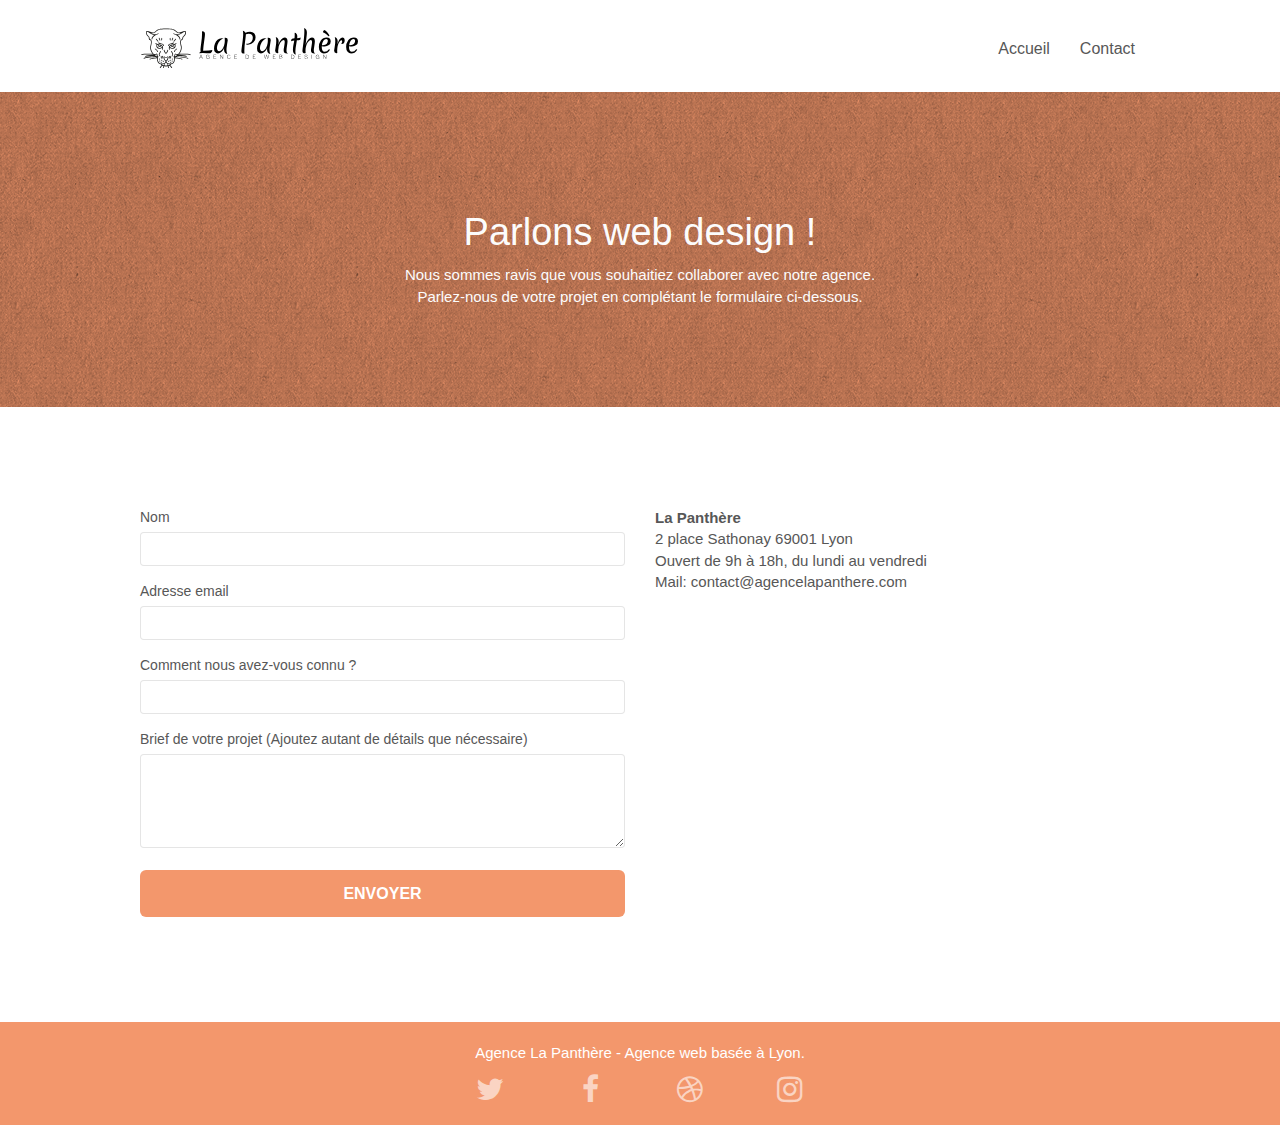
==== contact.html @ 036d7b58 "13/09/2022" ====
<!doctype html>
<html lang="fr">
	<head>
		<meta charset="utf-8">
		<meta name="keywords" content="seo, google, site web, site internet, agence design paris, agence design">
		<meta name="description" content="Bienvenue sur notre page de contact, vous avez acces a un contact rapide aisin qu'a nos differente façon de nous joindre ">
		<meta name="viewport" content="width=device-width, initial-scale=1.0, viewport-fit=cover">
		<link rel="shortcut icon" type="image/png" href="favicon.jpg">
		<link rel="stylesheet" type="text/css" href="./css/bootstrap.css">
		<link rel="stylesheet" type="text/css" href="style.css">
		<link rel="stylesheet" type="text/css" href="./css/font-awesome.css">
		<link rel="stylesheet" type="text/css" href="./css/et-line.css">
		<script src="./js/jquery-2.1.0.js"></script>
		<script src="./js/bootstrap.js"></script>
		<script src="./js/blocs.js"></script>
		<script src="./js/jqBootstrapValidation.js"></script>
		<script src="./js/formHandler.js"></script>
		<title>Contact</title>
	</head>
	<body>
		<div class="page-container">
			<section>
					<div class="bloc bgc-white l-bloc " id="bloc-0">
						<div class="container bloc-sm">
							<nav class="navbar row">
								<div class="navbar-header">
									<a class="navbar-brand" href="index.html"><img src="img/agence-la-panthere-monochrome.svg" alt="atlanta web design logo" height="40" /></a>
									<button id="nav-toggle" type="button" class="ui-navbar-toggle navbar-toggle" data-toggle="collapse" data-target=".navbar-1">
										<span class="sr-only">Toggle navigation</span><span class="icon-bar"></span><span class="icon-bar"></span><span class="icon-bar"></span>
									</button>
								</div>
								<div class="collapse navbar-collapse navbar-1 special-dropdown-nav">
									<ul class="site-navigation nav navbar-nav">
										<li><a href="index.html">Accueil</a></li>
										<li><a href="contact.html">Contact</a></li>
									</ul>
								</div>
							</nav>
						</div>
					</div>
					<div class="bloc bg-dots-bg bg-repeat bgc-atomic-tangerine d-bloc bloc-bg-texture texture-paper" id="bloc-6">
						<div class="container bloc-lg">
							<div class="row">
								<div class="col-sm-12">
									<h1 class="text-center hero-bloc-text tc-white">
										Parlons web design !
									</h1>
									<p class="text-center mg-lg tc-white tight-width-whitespace">
										Nous sommes ravis que vous souhaitiez collaborer avec notre agence.<br>
										Parlez-nous de votre projet en complétant le formulaire ci-dessous.
									</p>
								</div>
							</div>
						</div>
					</div>
					<div class="bloc bgc-white l-bloc" id="bloc-7">
						<div class="container bloc-lg">
							<div class="row">
								<div class="col-sm-6">
									<form id="form_1" novalidate success-msg="Your message has been sent." fail-msg="Sorry it seems that our mail server is not responding, Sorry for the inconvenience!">
										<div class="form-group">
											<label>
												Nom
											</label>
											<input id="name" class="form-control" required />
										</div>
										<div class="form-group">
											<label>
												Adresse email
											</label>
											<input id="email" class="form-control" type="email" required />
										</div>
										<div class="form-group">
											<label>
												Comment nous avez-vous connu ?
											</label>
											<input class="form-control" type="email" required id="input_504" />
										</div>
										<div class="form-group">
											<label>
												Brief de votre projet (Ajoutez autant de détails que nécessaire)<br>
											</label><textarea id="message" class="form-control" rows="4" cols="50" required></textarea>
										</div> 
										<button class="bloc-button btn btn-lg btn-block cta-hero btn-atomic-tangerine" type="submit">
											Envoyer
										</button>
									</form>
								</div>
								<div class="col-sm-6">
									<p>
										<strong>La Panthère</strong><br>2 place Sathonay 69001 Lyon<br>Ouvert de 9h à 18h, du lundi au vendredi<br>Mail: contact@agencelapanthere.com<br>
									</p>
								</div>
							</div>
						</div>
					</div>
					<a class="bloc-button btn btn-d scrollToTop" onclick="scrollToTarget('1')"><span class="fa fa-chevron-up"></span></a>
			</section>
			<footer>
				<div class="bloc bgc-atomic-tangerine d-bloc" id="bloc-8">
					<div class="container bloc-sm">
						<div class="row">
							<div class="col-sm-12">
								<p class="text-center white">
									Agence La Panthère - Agence web basée à Lyon.<br>
								</p>
								<div class="row row-no-gutters social">
									<div class="col-sm-3">
										<div class="text-center">
											<a class="social" href="index.html"><span class="fa fa-twitter icon-md"></span></a>
										</div>
									</div>
									<div class="col-sm-3">
										<div class="text-center">
											<a class="social" href="index.html"><span class="fa fa-facebook icon-md"></span></a>
										</div>
									</div>
									<div class="col-sm-3">
										<div class="text-center">
											<a class="social" href="index.html"><span class="fa fa-dribbble icon-md"></span></a>
										</div>
									</div>
									<div class="col-sm-3">
										<div class="text-center">
											<a class="social" href="index.html"><span class="fa fa-instagram icon-md"></span></a>
										</div>
									</div>
								</div>
							</div>
						</div>
					</div>
				</div>
			</footer>
		</div>
	</body>
</html>
---- style.css ----
body {
    margin: 0;
    padding: 0;
    background: #FFF;
    overflow-x: hidden;
    -webkit-font-smoothing: antialiased;
    -moz-osx-font-smoothing: grayscale;
}

a,
button {
    transition: all .3s ease-in-out;
    outline: none!important;
}

a:hover {
    text-decoration: none;
    cursor: pointer;
}

#page-loading-blocs-notifaction {
    position: fixed;
    top: 0;
    bottom: 0;
    width: 100%;
    z-index: 100000;
    background: #FFFFFF url("img/pageload-spinner.gif") no-repeat center center;
}

.bloc {
    width: 100%;
    clear: both;
    background: 50% 50% no-repeat;
    padding: 0 50px;
    -webkit-background-size: cover;
    -moz-background-size: cover;
    -o-background-size: cover;
    background-size: cover;
    position: relative;
}

.bloc .container {
    padding-left: 0;
    padding-right: 0;
}

.bloc-lg {
    padding: 100px 50px;
}

.bloc-md {
    padding: 50px;
}

.bloc-sm {
    padding: 20px 50px;
}

.bg-center,
.bg-l-edge,
.bg-r-edge,
.bg-t-edge,
.bg-b-edge,
.bg-tl-edge,
.bg-bl-edge,
.bg-tr-edge,
.bg-br-edge,
.bg-repeat {
    -webkit-background-size: auto!important;
    -moz-background-size: auto!important;
    -o-background-size: auto!important;
    background-size: auto!important;
}

.bg-repeat {
    background: repeat;
}

.bg-t-edge {
    background: top no-repeat;
}

.bloc-bg-texture::before {
    content: "";
    background-size: 2px 2px;
    position: absolute;
    top: 0;
    bottom: 0;
    left: 0;
    right: 0;
}

.texture-paper::before {
    background: url("img/texture-paper.png");
    background-size: 280px 280px;
}

.b-parallax {
    background-attachment: fixed;
}

.d-bloc {
    color: rgba(255, 255, 255, .7);
}

.d-bloc button:hover {
    color: rgba(255, 255, 255, .9);
}

.d-bloc .icon-round,
.d-bloc .icon-square,
.d-bloc .icon-rounded,
.d-bloc .icon-semi-rounded-a,
.d-bloc .icon-semi-rounded-b {
    border-color: rgba(255, 255, 255, .9);
}

.d-bloc .divider-h span {
    border-color: rgba(255, 255, 255, .2);
}

.d-bloc .a-btn,
.d-bloc .navbar a,
.d-bloc .navbar-brand,
.d-bloc a .icon-sm,
.d-bloc a .icon-md,
.d-bloc a .icon-lg,
.d-bloc a .icon-xl,
.d-bloc h1 a,
.d-bloc h2 a,
.d-bloc h3 a,
.d-bloc h4 a,
.d-bloc h5 a,
.d-bloc h6 a,
.d-bloc p a {
    color: rgba(255, 255, 255, .6);
}

.d-bloc .a-btn:hover,
.d-bloc .navbar a:hover,
.d-bloc .navbar-brand:hover,
.d-bloc a:hover .icon-sm,
.d-bloc a:hover .icon-md,
.d-bloc a:hover .icon-lg,
.d-bloc a:hover .icon-xl,
.d-bloc h1 a:hover,
.d-bloc h2 a:hover,
.d-bloc h3 a:hover,
.d-bloc h4 a:hover,
.d-bloc h5 a:hover,
.d-bloc h6 a:hover,
.d-bloc p a:hover {
    color: rgba(255, 255, 255, 1);
}

.d-bloc .navbar-toggle .icon-bar {
    background: rgba(255, 255, 255, 1);
}

.d-bloc .btn-wire,
.d-bloc .btn-wire:hover {
    color: rgba(255, 255, 255, 1);
    border-color: rgba(255, 255, 255, 1);
}

.d-bloc .panel {
    color: rgba(0, 0, 0, .5);
}

.d-bloc .panel button:hover {
    color: rgba(0, 0, 0, .7);
}

.d-bloc .panel icon {
    border-color: rgba(0, 0, 0, .7);
}

.d-bloc .panel .divider-h span {
    border-color: rgba(0, 0, 0, .1);
}

.d-bloc .panel .a-btn {
    color: rgba(0, 0, 0, .6);
}

.d-bloc .panel .a-btn:hover {
    color: rgba(0, 0, 0, 1);
}

.d-bloc .panel .btn-wire,
.d-bloc .panel .btn-wire:hover {
    color: rgba(0, 0, 0, .7);
    border-color: rgba(0, 0, 0, .3);
}

.d-bloc .panel,
.l-bloc {
    color: rgba(0, 0, 0, .5);
}
.text_p{
    text-align: center;
    font-size: 20px;
}
.auteur{
    text-align: center;
}

.d-bloc .panel button:hover,
.l-bloc button:hover {
    color: rgba(0, 0, 0, .7);
}

.l-bloc .icon-round,
.l-bloc .icon-square,
.l-bloc .icon-rounded,
.l-bloc .icon-semi-rounded-a,
.l-bloc .icon-semi-rounded-b {
    border-color: rgba(0, 0, 0, .7);
}

.d-bloc .panel .divider-h span,
.l-bloc .divider-h span {
    border-color: rgba(0, 0, 0, .1);
}

.d-bloc .panel .a-btn,
.l-bloc .a-btn,
.l-bloc .navbar a,
.l-bloc .navbar-brand,
.l-bloc a .icon-sm,
.l-bloc a .icon-md,
.l-bloc a .icon-lg,
.l-bloc a .icon-xl,
.l-bloc h1 a,
.l-bloc h2 a,
.l-bloc h3 a,
.l-bloc h4 a,
.l-bloc h5 a,
.l-bloc h6 a,
.l-bloc p a {
    color: rgba(0, 0, 0, .6);
}

.d-bloc .panel .a-btn:hover,
.l-bloc .a-btn:hover,
.l-bloc .navbar a:hover,
.l-bloc .navbar-brand:hover,
.l-bloc a:hover .icon-sm,
.l-bloc a:hover .icon-md,
.l-bloc a:hover .icon-lg,
.l-bloc a:hover .icon-xl,
.l-bloc h1 a:hover,
.l-bloc h2 a:hover,
.l-bloc h3 a:hover,
.l-bloc h4 a:hover,
.l-bloc h5 a:hover,
.l-bloc h6 a:hover,
.l-bloc p a:hover {
    color: rgba(0, 0, 0, 1);
}

.l-bloc .navbar-toggle .icon-bar {
    color: rgba(0, 0, 0, .6);
}

.d-bloc .panel .btn-wire,
.d-bloc .panel .btn-wire:hover,
.l-bloc .btn-wire,
.l-bloc .btn-wire:hover {
    color: rgba(0, 0, 0, .7);
    border-color: rgba(0, 0, 0, .3);
}

.voffset {
    margin-top: 30px;
}

.voffset-lg {
    margin-top: 80px;
}

.row-no-gutters {
    margin-right: 0;
    margin-left: 0;
}

.row.row-no-gutters > [class^="col-"],
.row.row-no-gutters > [class*=" col-"] {
    padding-right: 0;
    padding-left: 0;
}

#bloc-1-hero h1 {
    font-size: 32px;
}

.navbar {
    margin-bottom: 0;
    z-index: 1;
}

.navbar-brand {
    height: auto;
    padding: 3px 15px;
    font-size: 25px;
    font-weight: normal;
    font-weight: 600;
    line-height: 44px;
}

.navbar-brand img {
    max-height: 200px;
    margin: 0 5px 0 0;
    display: inline;
}

.navbar-brand img[src$=svg] {
    min-width: 100px;
}

.nav-center .navbar-brand img {
    margin: 0;
}

.navbar .nav {
    padding-top: 2px;
    margin-right: -16px;
    float: right;
    z-index: 1;
}

.nav > li {
    float: left;
    margin-top: 4px;
    font-size: 16px;
}

.navbar-nav .open .dropdown-menu > li > a {
    text-align: inherit;
}

.nav > li a:hover,
.nav > li a:focus {
    background: transparent;
}

.navbar-toggle {
    margin: 10px 10px 0 0;
    border: 0px;
}

.navbar-toggle:hover {
    background: transparent!important;
}

.navbar-toggle .icon-bar {
    background-color: rgba(0, 0, 0, .5);
    width: 26px;
}

.nav-invert .navbar .nav {
    float: left;
}

.nav-invert .navbar-header,
.nav-invert .navbar-brand {
    float: right;
    position: relative;
    z-index: 2;
}

@media (min-width: 768px) {
    .site-navigation {
        position: absolute;
        top: 50%;
        right: 20px;
        transform: translate(0, -50%);
        -webkit-transform: translateY(-50%);
    }
    .nav > li .dropdown-menu a,
    .nav > li .dropdown-menu a:hover {
        color: #484848;
    }
    .nav-invert .site-navigation {
        left: 0;
        right: 0;
    }
    .nav-center {
        text-align: center;
    }
    .nav-center .navbar-header {
        width: 100%;
    }
    .nav-center .navbar-header,
    .nav-center .navbar-brand,
    .nav-center .nav > li {
        float: none;
        display: inline-block;
    }
    .nav-center .site-navigation {
        position: relative;
        width: 100%;
        right: 0;
        margin-right: 0px;
        margin-top: 20px;
    }
    .nav-center.mini-nav .navbar-toggle {
        float: none;
        margin: 10px auto 0;
    }
}

.nav > li > .dropdown a {
    background: none!important;
    display: block;
    padding: 14px 15px;
}

nav .caret {
    margin: 0 5px;
}

.dropdown-menu .dropdown-menu {
    top: -8px;
    left: 100%;
}

.dropdown-menu .dropmenu-flow-right {
    top: 100%;
    left: 0;
    margin-left: -1px;
    border-top-left-radius: 0;
    border-top-right-radius: 0;
}

.dropdown-menu .dropdown span {
    border: 4px solid black;
    border-top-color: transparent;
    border-right-color: transparent;
    border-bottom-color: transparent;
    margin: 6px -5px 0 0!important;
    float: right;
}

.mg-md {
    margin-top: 10px;
    margin-bottom: 20px;
}

.mg-lg {
    margin-top: 10px;
    margin-bottom: 40px;
}

.btn {
    margin: 0 5px 5px 0;
}

.btn.pull-right {
    margin: 0 0 5px 5px;
}

.btn-d,
.btn-d:hover,
.btn-d:focus {
    color: #FFF;
    background: rgba(0, 0, 0, .3);
}

button {
    outline: none!important;
}

.btn-rd {
    border-radius: 40px;
}

.btn-clean {
    border: 1px solid rgba(0, 0, 0, .08);
    border-bottom-color: rgba(0, 0, 0, .1);
    text-shadow: 0 1px 0 rgba(0, 0, 1, .1);
    box-shadow: 0 1px 3px rgba(0, 0, 1, .25), inset 0 1px 0 0 rgba(255, 255, 255, .15);
}

.icon-md {
    font-size: 30px!important;
}

.icon-lg {
    font-size: 60px!important;
}

.sm-shadow {
    text-shadow: 0 1px 2px rgba(0, 0, 0, .3);
}

.panel-sq,
.panel-sq .panel-heading,
.panel-sq .panel-footer {
    border-radius: 0;
}

.panel-rd {
    border-radius: 30px;
}

.panel-rd .panel-heading {
    border-radius: 29px 29px 0 0;
}

.panel-rd .panel-footer {
    border-radius: 0 0 29px 29px;
}

.form-control {
    border-color: rgba(0, 0, 0, .1);
    box-shadow: none;
}

.scrollToTop {
    width: 40px;
    height: 40px;
    position: fixed;
    bottom: 20px;
    right: 20px;
    opacity: 0;
    z-index: 500;
    transition: all .3s ease-in-out;
}

.scrollToTop span {
    margin-top: 6px;
}

.showScrollTop {
    font-size: 14px;
    opacity: 1;
}

a[data-lightbox] {
    position: relative;
    display: block;
    text-align: center;
}

a[data-lightbox]:hover::before {
    content: "+";
    font-family: "HelveticaNeue-Light", "Helvetica Neue Light", "Helvetica Neue", Helvetica, Arial;
    font-size: 32px;
    width: 50px;
    height: 50px;
    margin-left: -25px;
    border-radius: 50%;
    background: rgba(0, 0, 0, .6);
    color: #FFF;
    font-weight: 100;
    z-index: 1;
    position: absolute;
    top: 50%;
    transform: translateY(-50%);
    -webkit-transform: translateY(-50%);
}

a[data-lightbox]:hover img {
    opacity: 0.6;
    -webkit-animation-fill-mode: none;
    animation-fill-mode: none;
}

#lightbox-modal {
    display: flex;
    align-items: center;
}

#lightbox-modal .modal-dialog {
    width: 90%;
    max-width: 900px;
    margin: 0 auto 0;
}

#lightbox-modal .modal-dialog img {
    max-height: 90vh;
    margin: 0 auto;
}

.lightbox-caption {
    padding: 20px;
    color: #FFF;
    background: rgba(0, 0, 0, .5);
    position: absolute;
    left: 15px;
    right: 15px;
    bottom: 5px;
}

.close-lightbox {
    color: #FFF;
    font-size: 30px;
    position: absolute;
    top: 20px;
    right: 20px;
    z-index: 20;
    background: rgba(0, 0, 0, .5);
    border: none;
    line-height: 30px;
    padding: 0 9px 5px;
    opacity: 0.3;
}

.close-lightbox:hover,
.next-lightbox:hover,
.prev-lightbox:hover {
    opacity: 1.0;
    color: #FFF;
}

.next-lightbox,
.prev-lightbox {
    font-size: 20px;
    color: rgba(255, 255, 255, .9);
    background: rgba(0, 0, 0, .5);
    transition: all .2s ease-in-out;
    position: absolute;
    top: 45%;
    z-index: 1;
    opacity: 0.4;
}

.next-lightbox {
    padding: 6px 8px 1px 13px;
    right: 25px;
}

.prev-lightbox {
    padding: 6px 13px 1px 10px;
    left: 25px;
}

.snapshot-lb .modal-body {
    padding-bottom: 45px;
}

.snapshot-lb .lightbox-caption {
    padding: 0;
    color: rgba(0, 0, 0, .5);
    background: none;
}

h1,
h2,
h3,
h4,
h5,
h6,
p,
label,
.btn,
a {
    font-family: "helvetica";
    font-weight: 400;
    color: #575757!important;
}

.container {
    max-width: 1000px;
}

.hero-bloc-text {
    font-size: 38px;
}

.hero-bloc-text-sub {
    font-size: 36px;
}

.statement-bloc-text {
    line-height: 26px;
    font-style: italic;
    font-size: 20px;
    text-align: center;
    font-weight: lighter;
    max-width: 520px;
    margin: auto auto auto auto;
}

p {
    font-size: 15px;
}

.tight-width-whitespace {
    max-width: 600px;
    margin: auto auto auto auto;
}

.h1 {
    font-size: 20px;
    font-family: "Open Sans";
}

.cta-hero {
    margin-top: 22px;
    color: #FFFFFF!important;
    text-transform: uppercase;
    padding: 12px 28px 12px 28px;
    font-size: 16px;
    font-weight: 700;
}

.social {
    max-width: 400px;
    margin: auto auto auto auto;
}

h2 {
    font-size: 22px;
    line-height: 1.4em;
}

h3 {
    font-size: 15px;
    text-transform: uppercase;
    font-weight: 700;
    color: #333333!important;
}

.med-width-whitespace {
    max-width: 800px;
    margin: auto auto auto auto;
    box-shadow: 0px 0px 0px #000000;
}

h1 {
    color: #333333!important;
}

h4 {
    color: #333333!important;
}

.icons {
    margin-bottom: 14px;
    margin-top: 24px;
}

.white {
    color: #FFFFFF!important;
}

.portfolio-thumb {
    margin-bottom: 24px;
}

.portfolio-row {
    margin-bottom: 44px;
    margin-top: 50px;
}

.avatar {
    box-shadow: 0px 4px 9px rgba(0, 0, 0, 0.3);
}

.black-background {
    background-color: rgba(165, 147, 99, 0.7);
    padding: 40px 40px 40px 40px;
}

.bold-link {
    font-weight: 900;
    text-decoration: underline!important;
}

.bgc-white {
    background-color: #FFFFFF;
}

.bgc-dark-slate-blue {
    background-color: #364577;
}

.bgc-atomic-tangerine {
    background-color: #F3976C;
}

.tc-white {
    color: #fcfcfc!important;
}

.btn-atomic-tangerine {
    background: #F3976C;
    color: #FFFFFF!important;
}

.btn-atomic-tangerine:hover {
    background: #c27956!important;
    color: #FFFFFF!important;
}

.ltc-white {
    color: #FFFFFF!important;
}

.ltc-white:hover {
    color: #cccccc!important;
}

.ltc-atomic-tangerine {
    color: #F3976C!important;
}

.ltc-atomic-tangerine:hover {
    color: #c27956!important;
}

.icon-dark-slate-blue {
    color: #364577!important;
    border-color: #364577!important;
}

.bg-dots-bg {
    background-image: url("img/dots-bg.png");
}

.bg-lines-h2-bg {
    background-image: url("img/lines-h2-bg.png");
}

.bg-banniere {
    background-image: url("img/agence-la-panthere.jpg");
}

.bg-presentation {
    background-image: url("img/image-de-presentation.bmp");
}

@media (max-width: 1024px) {
    .bloc {
        padding-left: 20px;
        padding-right: 20px;
    }
    .bloc.full-width-bloc,
    .bloc-tile-2.full-width-bloc .container,
    .bloc-tile-3.full-width-bloc .container,
    .bloc-tile-4.full-width-bloc .container {
        padding-left: 0;
        padding-right: 0;
    }
}

@media (max-width: 992px) and (min-width: 768px) {
    .navbar .nav {
        max-width: 80%
    }
    .nav-center.navbar .nav {
        max-width: 100%
    }
}

@media only screen and (min-width: 768px) and (max-width: 1024px) and (orientation: landscape) {
    .b-parallax {
        background-attachment: scroll;
    }
}

@media only screen and (min-width: 1024px) and (max-width: 1366px) and (-webkit-min-device-pixel-ratio: 1.5) {
    .b-parallax {
        background-attachment: scroll;
    }
}

@media (max-width: 991px) {
    .container {
        width: 100%;
    }
    .b-parallax {
        background-attachment: scroll;
    }
    .page-container,
    #hero-bloc {
        overflow-x: hidden;
        position: relative;
    }
    .bloc {
    }
    .bloc-group,
    .bloc-group .bloc {
        display: block;
        width: 100%;
    }
    .bloc-fill-screen .fill-bloc-top-edge,
    .bloc-fill-screen .fill-bloc-bottom-edge {
        padding: 0 20px;

    }
}

@media (max-width: 767px) {
    .page-container {
        overflow-x: hidden;
        position: relative;
    }
    h1,
    h2,
    h3,
    h4,
    h5,
    h6,
    p,
    #disqus_thread {
        padding-left: 10px!important;
        padding-right: 10px!important;
    }
    .b-parallax {
        background-attachment: scroll;
    }
    .navbar .nav {
        padding-top: 0;
        border-top: 1px solid rgba(0, 0, 0, .2);
        float: none!important;
    }
    .navbar.row {
        margin-left: 0;
        margin-right: 0;
    }
    .site-navigation {
        position: inherit;
        transform: none;
        -webkit-transform: none;
        -ms-transform: none;
    }
    .nav > li {
        margin-top: 0;
        border-bottom: 1px solid rgba(0, 0, 0, .1);
        background: rgba(0, 0, 0, .05);
        text-align: left;
        padding-left: 15px;
        width: 100%;
    }
    .nav > li:hover {
        background: rgba(0, 0, 0, .08);
    }
    .dropdown .dropdown a .caret {
        float: none;
        margin: 5px 0 0 10px!important;
        border: 4px solid black;
        border-bottom-color: transparent;
        border-right-color: transparent;
        border-left-color: transparent;
    }
    #hero-bloc .navbar .nav {
        background: rgba(0, 0, 0, .8);
    }
    #hero-bloc .navbar .nav a {
        color: rgba(255, 255, 255, .6);
    }
    .hero {
        padding: 50px 0;
    }
    .hero-nav {
        left: -1px;
        right: -1px;
    }
    .navbar-collapse {
        padding: 0;
        overflow-x: hidden;
        -webkit-box-shadow: none;
        box-shadow: none;
    }
    .navbar-brand img {
        max-height: 40px;
        width: auto;
    }
    .nav-invert .navbar-header {
        float: none;
        width: 100%;
    }
    .nav-invert .navbar-toggle {
        float: left;
        margin-left: 10px;
    }
    .bloc {
        padding-left: 0;
        padding-right: 0;
    }
    .bloc-xxl,
    .bloc-xl,
    .bloc-lg {
        padding: 40px 0;
    }
    .bloc-sm,
    .bloc-md {
        padding-left: 0;
        padding-right: 0;
    }
    .bloc-tile-2 .container,
    .bloc-tile-3 .container,
    .bloc-tile-4 .container,
    .bloc-fill-screen .fill-bloc-top-edge,
    .bloc-fill-screen .fill-bloc-bottom-edge {
        padding-left: 0;
        padding-right: 0;
    }
    .a-block {
        padding: 0 10px;
    }
    .btn-dwn {
        display: none;
    }
    .voffset {
        margin-top: 5px;
    }
    .voffset-md {
        margin-top: 20px;
    }
    .voffset-lg {
        margin-top: 30px;
    }
    form {
        padding: 5px;
    }
    .close-lightbox {
        display: inline-block;
    }
    .blocsapp-device-iphone5 {
        background-size: 216px 425px;
        padding-top: 60px;
        width: 216px;
        height: 425px;
    }
    .blocsapp-device-iphone5 img {
        width: 180px;
        height: 320px;
    }
}

@media (max-width: 400px) {
    .bloc {
        padding-left: 0;
        padding-right: 0;
    }
}

@media (max-width: 767px) {
    .bloc-mob-center-text {
        text-align: center;
    }
}
---- css/et-line.css ----
@font-face {
    font-family: et-line;
    src: url(../fonts/et-line.eot);
    src: url(../fonts/et-line.eot?#iefix) format('embedded-opentype'), url(../fonts/et-line.woff) format('woff'), url(../fonts/et-line.ttf) format('truetype'), url(../fonts/et-line.svg#et-line) format('svg');
    font-weight: 400;
    font-style: normal
}

.et-icon-adjustments,
.et-icon-alarmclock,
.et-icon-anchor,
.et-icon-aperture,
.et-icon-attachment,
.et-icon-bargraph,
.et-icon-basket,
.et-icon-beaker,
.et-icon-bike,
.et-icon-book-open,
.et-icon-briefcase,
.et-icon-browser,
.et-icon-calendar,
.et-icon-camera,
.et-icon-caution,
.et-icon-chat,
.et-icon-circle-compass,
.et-icon-clipboard,
.et-icon-clock,
.et-icon-cloud,
.et-icon-compass,
.et-icon-desktop,
.et-icon-dial,
.et-icon-document,
.et-icon-documents,
.et-icon-download,
.et-icon-dribbble,
.et-icon-edit,
.et-icon-envelope,
.et-icon-expand,
.et-icon-facebook,
.et-icon-flag,
.et-icon-focus,
.et-icon-gears,
.et-icon-genius,
.et-icon-gift,
.et-icon-global,
.et-icon-globe,
.et-icon-googleplus,
.et-icon-grid,
.et-icon-happy,
.et-icon-hazardous,
.et-icon-heart,
.et-icon-hotairballoon,
.et-icon-hourglass,
.et-icon-key,
.et-icon-laptop,
.et-icon-layers,
.et-icon-lifesaver,
.et-icon-lightbulb,
.et-icon-linegraph,
.et-icon-linkedin,
.et-icon-lock,
.et-icon-magnifying-glass,
.et-icon-map,
.et-icon-map-pin,
.et-icon-megaphone,
.et-icon-mic,
.et-icon-mobile,
.et-icon-newspaper,
.et-icon-notebook,
.et-icon-paintbrush,
.et-icon-paperclip,
.et-icon-pencil,
.et-icon-phone,
.et-icon-picture,
.et-icon-pictures,
.et-icon-piechart,
.et-icon-presentation,
.et-icon-pricetags,
.et-icon-printer,
.et-icon-profile-female,
.et-icon-profile-male,
.et-icon-puzzle,
.et-icon-quote,
.et-icon-recycle,
.et-icon-refresh,
.et-icon-ribbon,
.et-icon-rss,
.et-icon-sad,
.et-icon-scissors,
.et-icon-scope,
.et-icon-search,
.et-icon-shield,
.et-icon-speedometer,
.et-icon-strategy,
.et-icon-streetsign,
.et-icon-tablet,
.et-icon-target,
.et-icon-telescope,
.et-icon-toolbox,
.et-icon-tools,
.et-icon-tools-2,
.et-icon-trophy,
.et-icon-tumblr,
.et-icon-twitter,
.et-icon-upload,
.et-icon-video,
.et-icon-wallet,
.et-icon-wine {
    font-family: et-line;
    speak: none;
    font-style: normal;
    font-weight: 400;
    font-variant: normal;
    text-transform: none;
    line-height: 1;
    -webkit-font-smoothing: antialiased;
    -moz-osx-font-smoothing: grayscale;
    display: inline-block
}

.et-icon-mobile:before {
    content: "\e000"
}

.et-icon-laptop:before {
    content: "\e001"
}

.et-icon-desktop:before {
    content: "\e002"
}

.et-icon-tablet:before {
    content: "\e003"
}

.et-icon-phone:before {
    content: "\e004"
}

.et-icon-document:before {
    content: "\e005"
}

.et-icon-documents:before {
    content: "\e006"
}

.et-icon-search:before {
    content: "\e007"
}

.et-icon-clipboard:before {
    content: "\e008"
}

.et-icon-newspaper:before {
    content: "\e009"
}

.et-icon-notebook:before {
    content: "\e00a"
}

.et-icon-book-open:before {
    content: "\e00b"
}

.et-icon-browser:before {
    content: "\e00c"
}

.et-icon-calendar:before {
    content: "\e00d"
}

.et-icon-presentation:before {
    content: "\e00e"
}

.et-icon-picture:before {
    content: "\e00f"
}

.et-icon-pictures:before {
    content: "\e010"
}

.et-icon-video:before {
    content: "\e011"
}

.et-icon-camera:before {
    content: "\e012"
}

.et-icon-printer:before {
    content: "\e013"
}

.et-icon-toolbox:before {
    content: "\e014"
}

.et-icon-briefcase:before {
    content: "\e015"
}

.et-icon-wallet:before {
    content: "\e016"
}

.et-icon-gift:before {
    content: "\e017"
}

.et-icon-bargraph:before {
    content: "\e018"
}

.et-icon-grid:before {
    content: "\e019"
}

.et-icon-expand:before {
    content: "\e01a"
}

.et-icon-focus:before {
    content: "\e01b"
}

.et-icon-edit:before {
    content: "\e01c"
}

.et-icon-adjustments:before {
    content: "\e01d"
}

.et-icon-ribbon:before {
    content: "\e01e"
}

.et-icon-hourglass:before {
    content: "\e01f"
}

.et-icon-lock:before {
    content: "\e020"
}

.et-icon-megaphone:before {
    content: "\e021"
}

.et-icon-shield:before {
    content: "\e022"
}

.et-icon-trophy:before {
    content: "\e023"
}

.et-icon-flag:before {
    content: "\e024"
}

.et-icon-map:before {
    content: "\e025"
}

.et-icon-puzzle:before {
    content: "\e026"
}

.et-icon-basket:before {
    content: "\e027"
}

.et-icon-envelope:before {
    content: "\e028"
}

.et-icon-streetsign:before {
    content: "\e029"
}

.et-icon-telescope:before {
    content: "\e02a"
}

.et-icon-gears:before {
    content: "\e02b"
}

.et-icon-key:before {
    content: "\e02c"
}

.et-icon-paperclip:before {
    content: "\e02d"
}

.et-icon-attachment:before {
    content: "\e02e"
}

.et-icon-pricetags:before {
    content: "\e02f"
}

.et-icon-lightbulb:before {
    content: "\e030"
}

.et-icon-layers:before {
    content: "\e031"
}

.et-icon-pencil:before {
    content: "\e032"
}

.et-icon-tools:before {
    content: "\e033"
}

.et-icon-tools-2:before {
    content: "\e034"
}

.et-icon-scissors:before {
    content: "\e035"
}

.et-icon-paintbrush:before {
    content: "\e036"
}

.et-icon-magnifying-glass:before {
    content: "\e037"
}

.et-icon-circle-compass:before {
    content: "\e038"
}

.et-icon-linegraph:before {
    content: "\e039"
}

.et-icon-mic:before {
    content: "\e03a"
}

.et-icon-strategy:before {
    content: "\e03b"
}

.et-icon-beaker:before {
    content: "\e03c"
}

.et-icon-caution:before {
    content: "\e03d"
}

.et-icon-recycle:before {
    content: "\e03e"
}

.et-icon-anchor:before {
    content: "\e03f"
}

.et-icon-profile-male:before {
    content: "\e040"
}

.et-icon-profile-female:before {
    content: "\e041"
}

.et-icon-bike:before {
    content: "\e042"
}

.et-icon-wine:before {
    content: "\e043"
}

.et-icon-hotairballoon:before {
    content: "\e044"
}

.et-icon-globe:before {
    content: "\e045"
}

.et-icon-genius:before {
    content: "\e046"
}

.et-icon-map-pin:before {
    content: "\e047"
}

.et-icon-dial:before {
    content: "\e048"
}

.et-icon-chat:before {
    content: "\e049"
}

.et-icon-heart:before {
    content: "\e04a"
}

.et-icon-cloud:before {
    content: "\e04b"
}

.et-icon-upload:before {
    content: "\e04c"
}

.et-icon-download:before {
    content: "\e04d"
}

.et-icon-target:before {
    content: "\e04e"
}

.et-icon-hazardous:before {
    content: "\e04f"
}

.et-icon-piechart:before {
    content: "\e050"
}

.et-icon-speedometer:before {
    content: "\e051"
}

.et-icon-global:before {
    content: "\e052"
}

.et-icon-compass:before {
    content: "\e053"
}

.et-icon-lifesaver:before {
    content: "\e054"
}

.et-icon-clock:before {
    content: "\e055"
}

.et-icon-aperture:before {
    content: "\e056"
}

.et-icon-quote:before {
    content: "\e057"
}

.et-icon-scope:before {
    content: "\e058"
}

.et-icon-alarmclock:before {
    content: "\e059"
}

.et-icon-refresh:before {
    content: "\e05a"
}

.et-icon-happy:before {
    content: "\e05b"
}

.et-icon-sad:before {
    content: "\e05c"
}

.et-icon-facebook:before {
    content: "\e05d"
}

.et-icon-twitter:before {
    content: "\e05e"
}

.et-icon-googleplus:before {
    content: "\e05f"
}

.et-icon-rss:before {
    content: "\e060"
}

.et-icon-tumblr:before {
    content: "\e061"
}

.et-icon-linkedin:before {
    content: "\e062"
}

.et-icon-dribbble:before {
    content: "\e063"
}
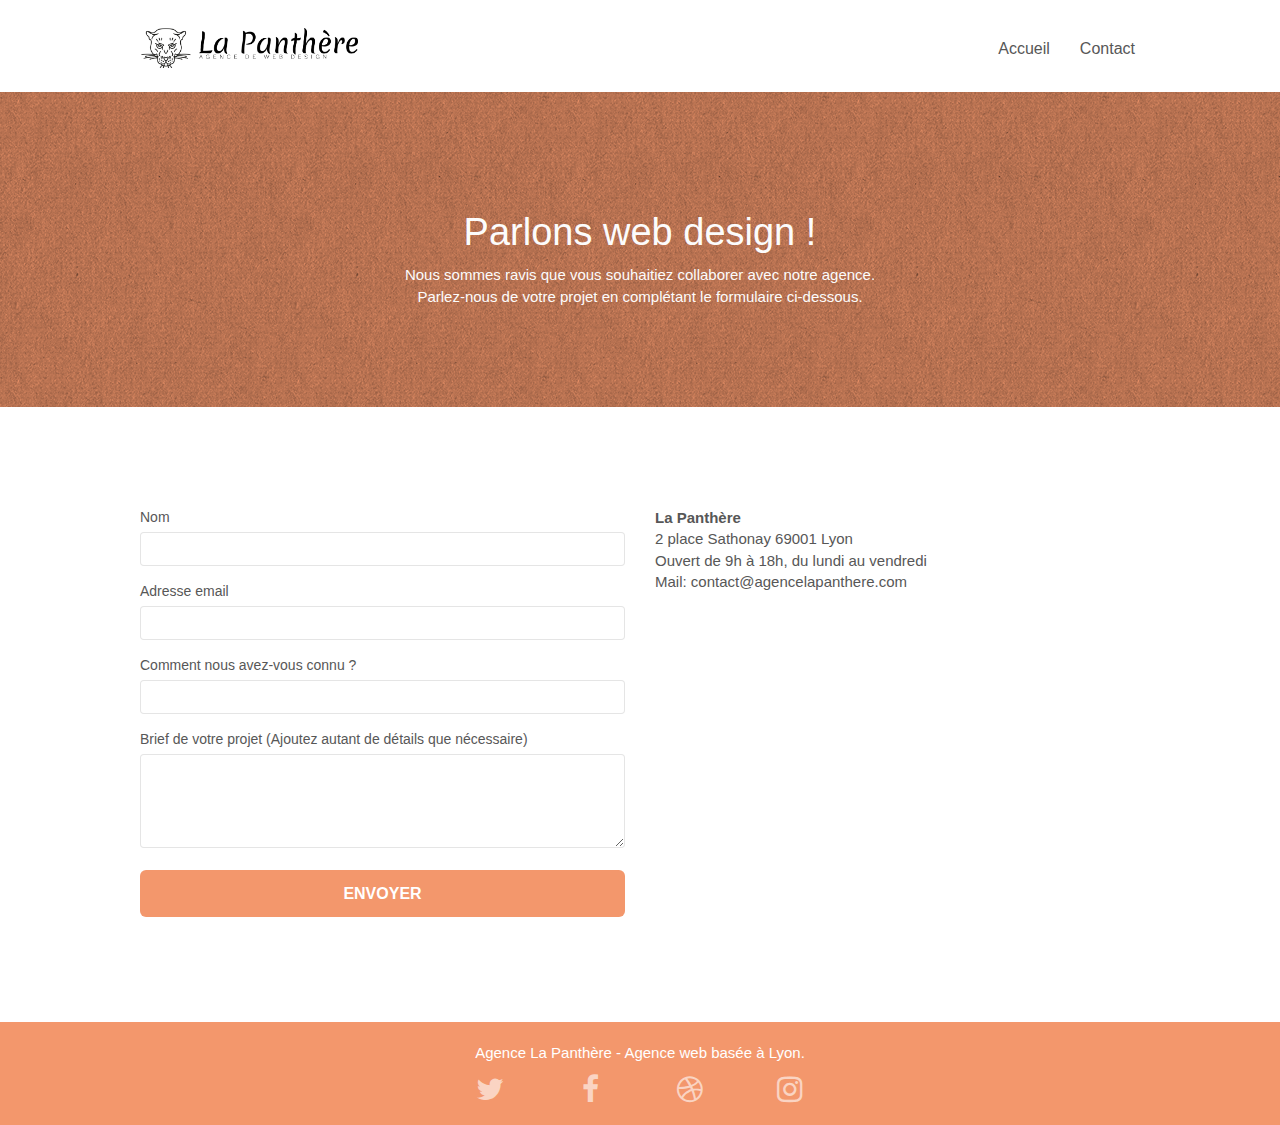
==== commit 08874e13: "correction" ====
--- a/contact.html
+++ b/contact.html
@@ -24,7 +24,7 @@
 						<div class="container bloc-sm">
 							<nav class="navbar row">
 								<div class="navbar-header">
-									<a class="navbar-brand" href="index.html"><img src="img/agence-la-panthere-monochrome.svg" alt="atlanta web design logo" height="40" /></a>
+									<a class="navbar-brand" href="index.html"><img src="img/agence-la-panthere-monochrome.png" alt="atlanta web design logo" height="40" /></a>
 									<button id="nav-toggle" type="button" class="ui-navbar-toggle navbar-toggle" data-toggle="collapse" data-target=".navbar-1">
 										<span class="sr-only">Toggle navigation</span><span class="icon-bar"></span><span class="icon-bar"></span><span class="icon-bar"></span>
 									</button>
--- a/style.css
+++ b/style.css
@@ -315,7 +315,8 @@
 }
 
 .navbar-brand img[src$=svg] {
-    min-width: 100px;
+    width: 400px;
+    height: 55px;
 }
 
 .nav-center .navbar-brand img {
@@ -682,7 +683,9 @@
     max-width: 520px;
     margin: auto auto auto auto;
 }
-
+#text_top_portfolio{
+    font-size: 25px;
+}
 p {
     font-size: 15px;
 }
@@ -829,7 +832,7 @@
 }
 
 .bg-presentation {
-    background-image: url("img/image-de-presentation.bmp");
+    background-image: url("img/image-de-presentation.png");
 }
 
 @media (max-width: 1024px) {
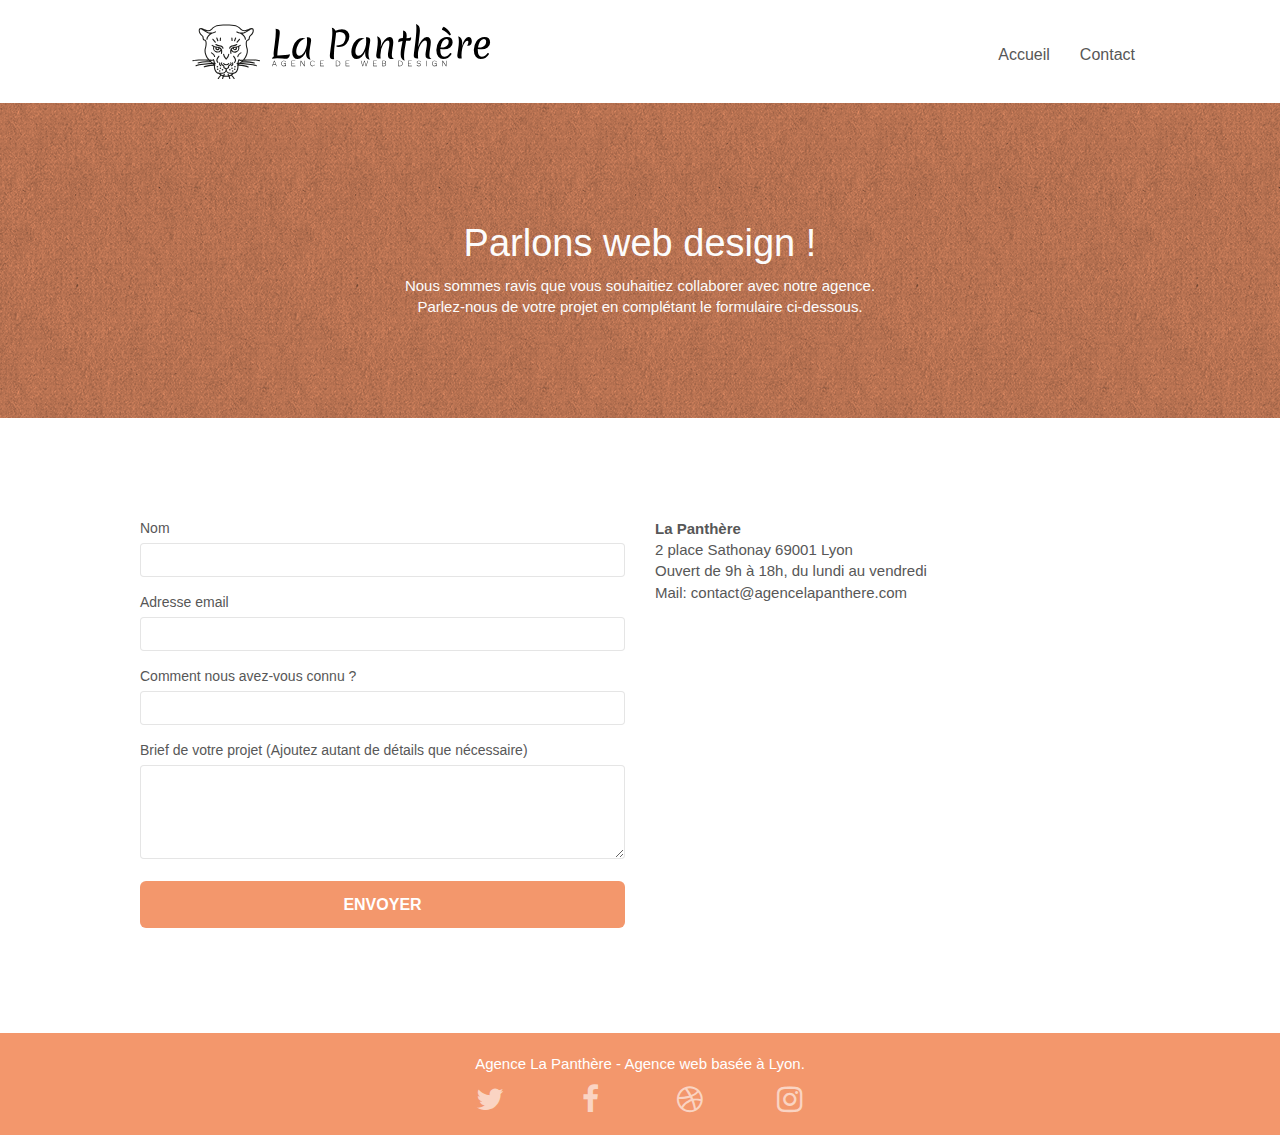
==== commit 317b0f0b: "modification logo" ====
--- a/contact.html
+++ b/contact.html
@@ -24,7 +24,7 @@
 						<div class="container bloc-sm">
 							<nav class="navbar row">
 								<div class="navbar-header">
-									<a class="navbar-brand" href="index.html"><img src="img/agence-la-panthere-monochrome.png" alt="atlanta web design logo" height="40" /></a>
+									<a class="navbar-brand" href="index.html"><img src="img/agence-la-panthere-monochrome.svg" alt="atlanta web design logo" height="40" /></a>
 									<button id="nav-toggle" type="button" class="ui-navbar-toggle navbar-toggle" data-toggle="collapse" data-target=".navbar-1">
 										<span class="sr-only">Toggle navigation</span><span class="icon-bar"></span><span class="icon-bar"></span><span class="icon-bar"></span>
 									</button>
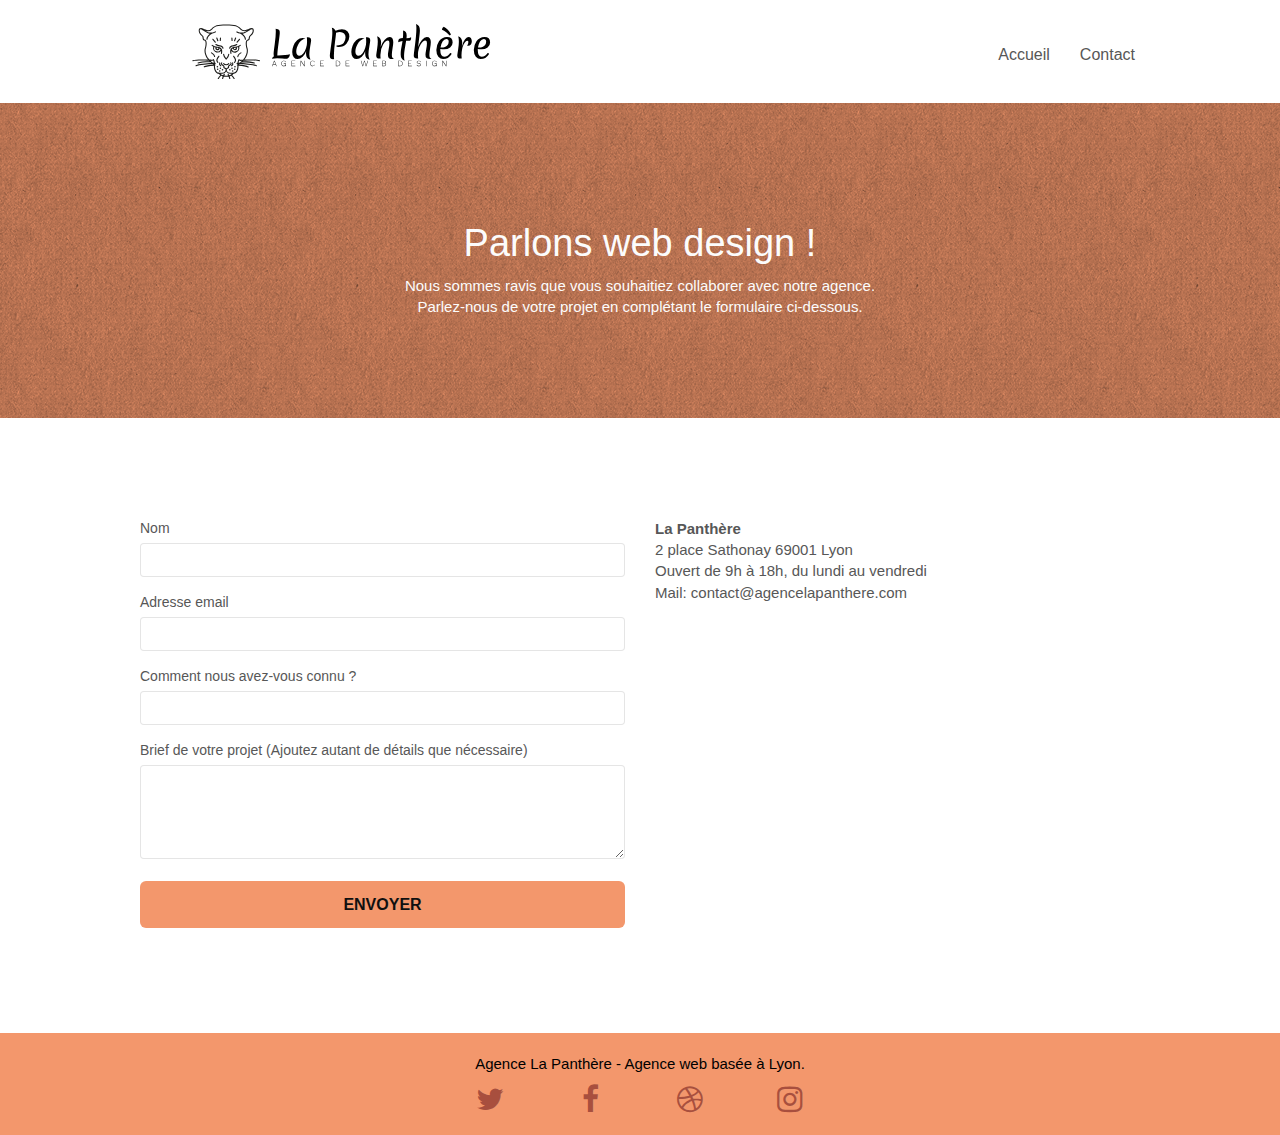
==== commit e67b20cf: "minification des fichier js, bootstrap" ====
--- a/contact.html
+++ b/contact.html
@@ -6,15 +6,15 @@
 		<meta name="description" content="Bienvenue sur notre page de contact, vous avez acces a un contact rapide aisin qu'a nos differente façon de nous joindre ">
 		<meta name="viewport" content="width=device-width, initial-scale=1.0, viewport-fit=cover">
 		<link rel="shortcut icon" type="image/png" href="favicon.jpg">
-		<link rel="stylesheet" type="text/css" href="./css/bootstrap.css">
-		<link rel="stylesheet" type="text/css" href="style.css">
+		<link rel="stylesheet" type="text/css" href="./css/bootstrap.min.css">
+		<link rel="stylesheet" type="text/css" href="style.min.css">
 		<link rel="stylesheet" type="text/css" href="./css/font-awesome.css">
-		<link rel="stylesheet" type="text/css" href="./css/et-line.css">
-		<script src="./js/jquery-2.1.0.js"></script>
-		<script src="./js/bootstrap.js"></script>
-		<script src="./js/blocs.js"></script>
-		<script src="./js/jqBootstrapValidation.js"></script>
-		<script src="./js/formHandler.js"></script>
+		<link rel="stylesheet" type="text/css" href="./css/et-line.min.css">
+		<script src="./js/jquery-2.1.0.min.js"></script>
+		<script src="./js/bootstrap.min.js"></script>
+		<script src="./js/blocs.min.js"></script>
+		<script src="./js/jqBootstrapValidation.min.js"></script>
+		<script src="./js/formHandler.min.js"></script>
 		<title>Contact</title>
 	</head>
 	<body>
--- a/style.min.css
+++ b/style.min.css
@@ -0,0 +1 @@
+body{margin:0;padding:0;background:#fff;overflow-x:hidden;-webkit-font-smoothing:antialiased;-moz-osx-font-smoothing:grayscale}a,button{transition:all .3s ease-in-out;outline:0!important}a:hover{text-decoration:none;cursor:pointer}#page-loading-blocs-notifaction{position:fixed;top:0;bottom:0;width:100%;z-index:100000;background:#fff url(img/pageload-spinner.gif) no-repeat center center}.bloc{width:100%;clear:both;background:50% 50% no-repeat;padding:0 50px;-webkit-background-size:cover;-moz-background-size:cover;-o-background-size:cover;background-size:cover;position:relative}.bloc .container{padding-left:0;padding-right:0}.bloc-lg{padding:100px 50px}.bloc-md{padding:50px}.bloc-sm{padding:20px 50px}.bg-b-edge,.bg-bl-edge,.bg-br-edge,.bg-center,.bg-l-edge,.bg-r-edge,.bg-repeat,.bg-t-edge,.bg-tl-edge,.bg-tr-edge{-webkit-background-size:auto!important;-moz-background-size:auto!important;-o-background-size:auto!important;background-size:auto!important}.bg-repeat{background:repeat}.bg-t-edge{background:top no-repeat}.bloc-bg-texture::before{content:"";background-size:2px 2px;position:absolute;top:0;bottom:0;left:0;right:0}.texture-paper::before{background:url(img/texture-paper.png);background-size:280px 280px}.b-parallax{background-attachment:fixed}.d-bloc{color:rgba(120,120,120,.7)}.d-bloc button:hover{color:rgba(255,255,255,.9)}.d-bloc .icon-round,.d-bloc .icon-rounded,.d-bloc .icon-semi-rounded-a,.d-bloc .icon-semi-rounded-b,.d-bloc .icon-square{border-color:rgba(255,255,255,.9)}.d-bloc .divider-h span{border-color:rgba(255,255,255,.2)}.d-bloc .a-btn,.d-bloc .navbar a,.d-bloc .navbar-brand,.d-bloc a .icon-lg,.d-bloc a .icon-md,.d-bloc a .icon-sm,.d-bloc a .icon-xl,.d-bloc h1 a,.d-bloc h2 a,.d-bloc h3 a,.d-bloc h4 a,.d-bloc h5 a,.d-bloc h6 a,.d-bloc p a{color:rgba(117,31,31,.6)}.d-bloc .a-btn:hover,.d-bloc .navbar a:hover,.d-bloc .navbar-brand:hover,.d-bloc a:hover .icon-lg,.d-bloc a:hover .icon-md,.d-bloc a:hover .icon-sm,.d-bloc a:hover .icon-xl,.d-bloc h1 a:hover,.d-bloc h2 a:hover,.d-bloc h3 a:hover,.d-bloc h4 a:hover,.d-bloc h5 a:hover,.d-bloc h6 a:hover,.d-bloc p a:hover{color:#db4d4d}.d-bloc .navbar-toggle .icon-bar{background:rgba(255,255,255,1)}.d-bloc .btn-wire,.d-bloc .btn-wire:hover{color:rgba(255,255,255,1);border-color:rgba(255,255,255,1)}.d-bloc .panel{color:rgba(0,0,0,.5)}.d-bloc .panel button:hover{color:rgba(0,0,0,.7)}.d-bloc .panel icon{border-color:rgba(0,0,0,.7)}.d-bloc .panel .divider-h span{border-color:rgba(0,0,0,.1)}.d-bloc .panel .a-btn{color:rgba(0,0,0,.6)}.d-bloc .panel .a-btn:hover{color:rgba(0,0,0,1)}.d-bloc .panel .btn-wire,.d-bloc .panel .btn-wire:hover{color:rgba(0,0,0,.7);border-color:rgba(0,0,0,.3)}.d-bloc .panel,.l-bloc{color:rgba(0,0,0,.5)}.text_p{text-align:center;font-size:20px}.auteur{text-align:center}.d-bloc .panel button:hover,.l-bloc button:hover{color:rgba(0,0,0,.7)}.l-bloc .icon-round,.l-bloc .icon-rounded,.l-bloc .icon-semi-rounded-a,.l-bloc .icon-semi-rounded-b,.l-bloc .icon-square{border-color:rgba(0,0,0,.7)}.d-bloc .panel .divider-h span,.l-bloc .divider-h span{border-color:rgba(0,0,0,.1)}.d-bloc .panel .a-btn,.l-bloc .a-btn,.l-bloc .navbar a,.l-bloc .navbar-brand,.l-bloc a .icon-lg,.l-bloc a .icon-md,.l-bloc a .icon-sm,.l-bloc a .icon-xl,.l-bloc h1 a,.l-bloc h2 a,.l-bloc h3 a,.l-bloc h4 a,.l-bloc h5 a,.l-bloc h6 a,.l-bloc p a{color:rgba(0,0,0,.6)}.d-bloc .panel .a-btn:hover,.l-bloc .a-btn:hover,.l-bloc .navbar a:hover,.l-bloc .navbar-brand:hover,.l-bloc a:hover .icon-lg,.l-bloc a:hover .icon-md,.l-bloc a:hover .icon-sm,.l-bloc a:hover .icon-xl,.l-bloc h1 a:hover,.l-bloc h2 a:hover,.l-bloc h3 a:hover,.l-bloc h4 a:hover,.l-bloc h5 a:hover,.l-bloc h6 a:hover,.l-bloc p a:hover{color:rgba(0,0,0,1)}.l-bloc .navbar-toggle .icon-bar{color:rgba(0,0,0,.6)}.d-bloc .panel .btn-wire,.d-bloc .panel .btn-wire:hover,.l-bloc .btn-wire,.l-bloc .btn-wire:hover{color:rgba(0,0,0,.7);border-color:rgba(0,0,0,.3)}.voffset{margin-top:30px}.voffset-lg{margin-top:80px}.row-no-gutters{margin-right:0;margin-left:0}.row.row-no-gutters>[class*=" col-"],.row.row-no-gutters>[class^=col-]{padding-right:0;padding-left:0}#bloc-1-hero h1{font-size:32px}.navbar{margin-bottom:0;z-index:1}.navbar-brand{height:auto;padding:3px 15px;font-size:25px;font-weight:400;font-weight:600;line-height:44px}.navbar-brand img{max-height:200px;margin:0 5px 0 0;display:inline}.navbar-brand img[src$=svg]{width:400px;height:55px}.nav-center .navbar-brand img{margin:0}.navbar .nav{padding-top:2px;margin-right:-16px;float:right;z-index:1}.nav>li{float:left;margin-top:4px;font-size:16px}.navbar-nav .open .dropdown-menu>li>a{text-align:inherit}.nav>li a:focus,.nav>li a:hover{background:0 0}.navbar-toggle{margin:10px 10px 0 0;border:0}.navbar-toggle:hover{background:0 0!important}.navbar-toggle .icon-bar{background-color:rgba(0,0,0,.5);width:26px}.nav-invert .navbar .nav{float:left}.nav-invert .navbar-brand,.nav-invert .navbar-header{float:right;position:relative;z-index:2}@media (min-width:768px){.site-navigation{position:absolute;top:50%;right:20px;transform:translate(0,-50%);-webkit-transform:translateY(-50%)}.nav>li .dropdown-menu a,.nav>li .dropdown-menu a:hover{color:#484848}.nav-invert .site-navigation{left:0;right:0}.nav-center{text-align:center}.nav-center .navbar-header{width:100%}.nav-center .nav>li,.nav-center .navbar-brand,.nav-center .navbar-header{float:none;display:inline-block}.nav-center .site-navigation{position:relative;width:100%;right:0;margin-right:0;margin-top:20px}.nav-center.mini-nav .navbar-toggle{float:none;margin:10px auto 0}}.nav>li>.dropdown a{background:0 0!important;display:block;padding:14px 15px}nav .caret{margin:0 5px}.dropdown-menu .dropdown-menu{top:-8px;left:100%}.dropdown-menu .dropmenu-flow-right{top:100%;left:0;margin-left:-1px;border-top-left-radius:0;border-top-right-radius:0}.dropdown-menu .dropdown span{border:4px solid #000;border-top-color:transparent;border-right-color:transparent;border-bottom-color:transparent;margin:6px -5px 0 0!important;float:right}.mg-md{margin-top:10px;margin-bottom:20px}.mg-lg{margin-top:10px;margin-bottom:40px}.btn{margin:0 5px 5px 0}.btn.pull-right{margin:0 0 5px 5px}.btn-d,.btn-d:focus,.btn-d:hover{color:#fff;background:rgba(0,0,0,.3)}button{outline:0!important}.btn-rd{border-radius:40px}.btn-clean{border:1px solid rgba(0,0,0,.08);border-bottom-color:rgba(0,0,0,.1);text-shadow:0 1px 0 rgba(0,0,1,.1);box-shadow:0 1px 3px rgba(0,0,1,.25),inset 0 1px 0 0 rgba(255,255,255,.15)}.icon-md{font-size:30px!important}.icon-lg{font-size:60px!important}.sm-shadow{text-shadow:0 1px 2px rgba(0,0,0,.3)}.panel-sq,.panel-sq .panel-footer,.panel-sq .panel-heading{border-radius:0}.panel-rd{border-radius:30px}.panel-rd .panel-heading{border-radius:29px 29px 0 0}.panel-rd .panel-footer{border-radius:0 0 29px 29px}.form-control{border-color:rgba(0,0,0,.1);box-shadow:none}.scrollToTop{width:40px;height:40px;position:fixed;bottom:20px;right:20px;opacity:0;z-index:500;transition:all .3s ease-in-out}.scrollToTop span{margin-top:6px}.showScrollTop{font-size:14px;opacity:1}a[data-lightbox]{position:relative;display:block;text-align:center}a[data-lightbox]:hover::before{content:"+";font-family:HelveticaNeue-Light,"Helvetica Neue Light","Helvetica Neue",Helvetica,Arial;font-size:32px;width:50px;height:50px;margin-left:-25px;border-radius:50%;background:rgba(0,0,0,.6);color:#fff;font-weight:100;z-index:1;position:absolute;top:50%;transform:translateY(-50%);-webkit-transform:translateY(-50%)}a[data-lightbox]:hover img{opacity:.6;-webkit-animation-fill-mode:none;animation-fill-mode:none}#lightbox-modal{display:flex;align-items:center}#lightbox-modal .modal-dialog{width:90%;max-width:900px;margin:0 auto 0}#lightbox-modal .modal-dialog img{max-height:90vh;margin:0 auto}.lightbox-caption{padding:20px;color:#fff;background:rgba(0,0,0,.5);position:absolute;left:15px;right:15px;bottom:5px}.close-lightbox{color:#fff;font-size:30px;position:absolute;top:20px;right:20px;z-index:20;background:rgba(0,0,0,.5);border:none;line-height:30px;padding:0 9px 5px;opacity:.3}.close-lightbox:hover,.next-lightbox:hover,.prev-lightbox:hover{opacity:1;color:#fff}.next-lightbox,.prev-lightbox{font-size:20px;color:rgba(255,255,255,.9);background:rgba(0,0,0,.5);transition:all .2s ease-in-out;position:absolute;top:45%;z-index:1;opacity:.4}.next-lightbox{padding:6px 8px 1px 13px;right:25px}.prev-lightbox{padding:6px 13px 1px 10px;left:25px}.snapshot-lb .modal-body{padding-bottom:45px}.snapshot-lb .lightbox-caption{padding:0;color:rgba(0,0,0,.5);background:0 0}.btn,a,h1,h2,h3,h4,h5,h6,label,p{font-family:helvetica;font-weight:400;color:#575757!important}.container{max-width:1000px}.hero-bloc-text{font-size:38px}.hero-bloc-text-sub{font-size:36px}.statement-bloc-text{line-height:26px;font-style:italic;font-size:20px;text-align:center;font-weight:lighter;max-width:520px;margin:auto auto auto auto}#text_top_portfolio{font-size:25px}p{font-size:15px}.tight-width-whitespace{max-width:600px;margin:auto auto auto auto}.h1{font-size:20px;font-family:"Open Sans"}.cta-hero{margin-top:22px;color:#fff!important;text-transform:uppercase;padding:12px 28px 12px 28px;font-size:16px;font-weight:700}.social{max-width:400px;margin:auto auto auto auto}h2{font-size:22px;line-height:1.4em}h3{font-size:15px;text-transform:uppercase;font-weight:700;color:#333!important}.med-width-whitespace{max-width:800px;margin:auto auto auto auto;box-shadow:0 0 0 #000}h1{color:#333!important}h4{color:#333!important}.icons{margin-bottom:14px;margin-top:24px}.white{color:#000!important}.portfolio-thumb{margin-bottom:24px;width:270px;height:270px}.portfolio-row{margin-bottom:44px;margin-top:50px}.avatar{box-shadow:0 4px 9px rgba(0,0,0,.3)}.black-background{background-color:rgba(165,147,99,.7);padding:40px 40px 40px 40px}.bold-link{font-weight:900;text-decoration:underline!important}.bgc-white{background-color:#fff}.bgc-dark-slate-blue{background-color:#364577}.bgc-atomic-tangerine{background-color:#f3976c}.tc-white{color:#fcfcfc!important}.btn-atomic-tangerine{background:#f3976c;color:#101010!important}.btn-atomic-tangerine:hover{background:#c27956!important;color:#fff!important}.ltc-white{color:#fff!important}.ltc-white:hover{color:#ccc!important}.ltc-atomic-tangerine{color:#f3976c!important}.ltc-atomic-tangerine:hover{color:#c27956!important}.icon-dark-slate-blue{color:#364577!important;border-color:#364577!important}.bg-dots-bg{background-image:url(img/dots-bg.png)}.bg-lines-h2-bg{background-image:url(img/lines-h2-bg.png)}.bg-banniere{background-image:url(img/agence-la-panthere.jpg)}.bg-presentation{background-image:url(img/image-de-presentation.jpg)}@media (max-width:1024px){.bloc{padding-left:20px;padding-right:20px}.bloc-tile-2.full-width-bloc .container,.bloc-tile-3.full-width-bloc .container,.bloc-tile-4.full-width-bloc .container,.bloc.full-width-bloc{padding-left:0;padding-right:0}}@media (max-width:992px) and (min-width:768px){.navbar .nav{max-width:80%}.nav-center.navbar .nav{max-width:100%}}@media only screen and (min-width:768px) and (max-width:1024px) and (orientation:landscape){.b-parallax{background-attachment:scroll}}@media only screen and (min-width:1024px) and (max-width:1366px) and (-webkit-min-device-pixel-ratio:1.5){.b-parallax{background-attachment:scroll}}@media (max-width:991px){.container{width:100%}.b-parallax{background-attachment:scroll}#hero-bloc,.page-container{overflow-x:hidden;position:relative}.bloc-group,.bloc-group .bloc{display:block;width:100%}.bloc-fill-screen .fill-bloc-bottom-edge,.bloc-fill-screen .fill-bloc-top-edge{padding:0 20px}}@media (max-width:767px){.page-container{overflow-x:hidden;position:relative}#disqus_thread,h1,h2,h3,h4,h5,h6,p{padding-left:10px!important;padding-right:10px!important}.b-parallax{background-attachment:scroll}.navbar .nav{padding-top:0;border-top:1px solid rgba(0,0,0,.2);float:none!important}.navbar.row{margin-left:0;margin-right:0}.site-navigation{position:inherit;transform:none;-webkit-transform:none;-ms-transform:none}.nav>li{margin-top:0;border-bottom:1px solid rgba(0,0,0,.1);background:rgba(0,0,0,.05);text-align:left;padding-left:15px;width:100%}.nav>li:hover{background:rgba(0,0,0,.08)}.dropdown .dropdown a .caret{float:none;margin:5px 0 0 10px!important;border:4px solid #000;border-bottom-color:transparent;border-right-color:transparent;border-left-color:transparent}#hero-bloc .navbar .nav{background:rgba(0,0,0,.8)}#hero-bloc .navbar .nav a{color:rgba(255,255,255,.6)}.hero{padding:50px 0}.hero-nav{left:-1px;right:-1px}.navbar-collapse{padding:0;overflow-x:hidden;-webkit-box-shadow:none;box-shadow:none}.navbar-brand img{max-height:40px;width:auto}.nav-invert .navbar-header{float:none;width:100%}.nav-invert .navbar-toggle{float:left;margin-left:10px}.bloc{padding-left:0;padding-right:0}.bloc-lg,.bloc-xl,.bloc-xxl{padding:40px 0}.bloc-md,.bloc-sm{padding-left:0;padding-right:0}.bloc-fill-screen .fill-bloc-bottom-edge,.bloc-fill-screen .fill-bloc-top-edge,.bloc-tile-2 .container,.bloc-tile-3 .container,.bloc-tile-4 .container{padding-left:0;padding-right:0}.a-block{padding:0 10px}.btn-dwn{display:none}.voffset{margin-top:5px}.voffset-md{margin-top:20px}.voffset-lg{margin-top:30px}form{padding:5px}.close-lightbox{display:inline-block}.blocsapp-device-iphone5{background-size:216px 425px;padding-top:60px;width:216px;height:425px}.blocsapp-device-iphone5 img{width:180px;height:320px}}@media (max-width:400px){.bloc{padding-left:0;padding-right:0}}@media (max-width:767px){.bloc-mob-center-text{text-align:center}}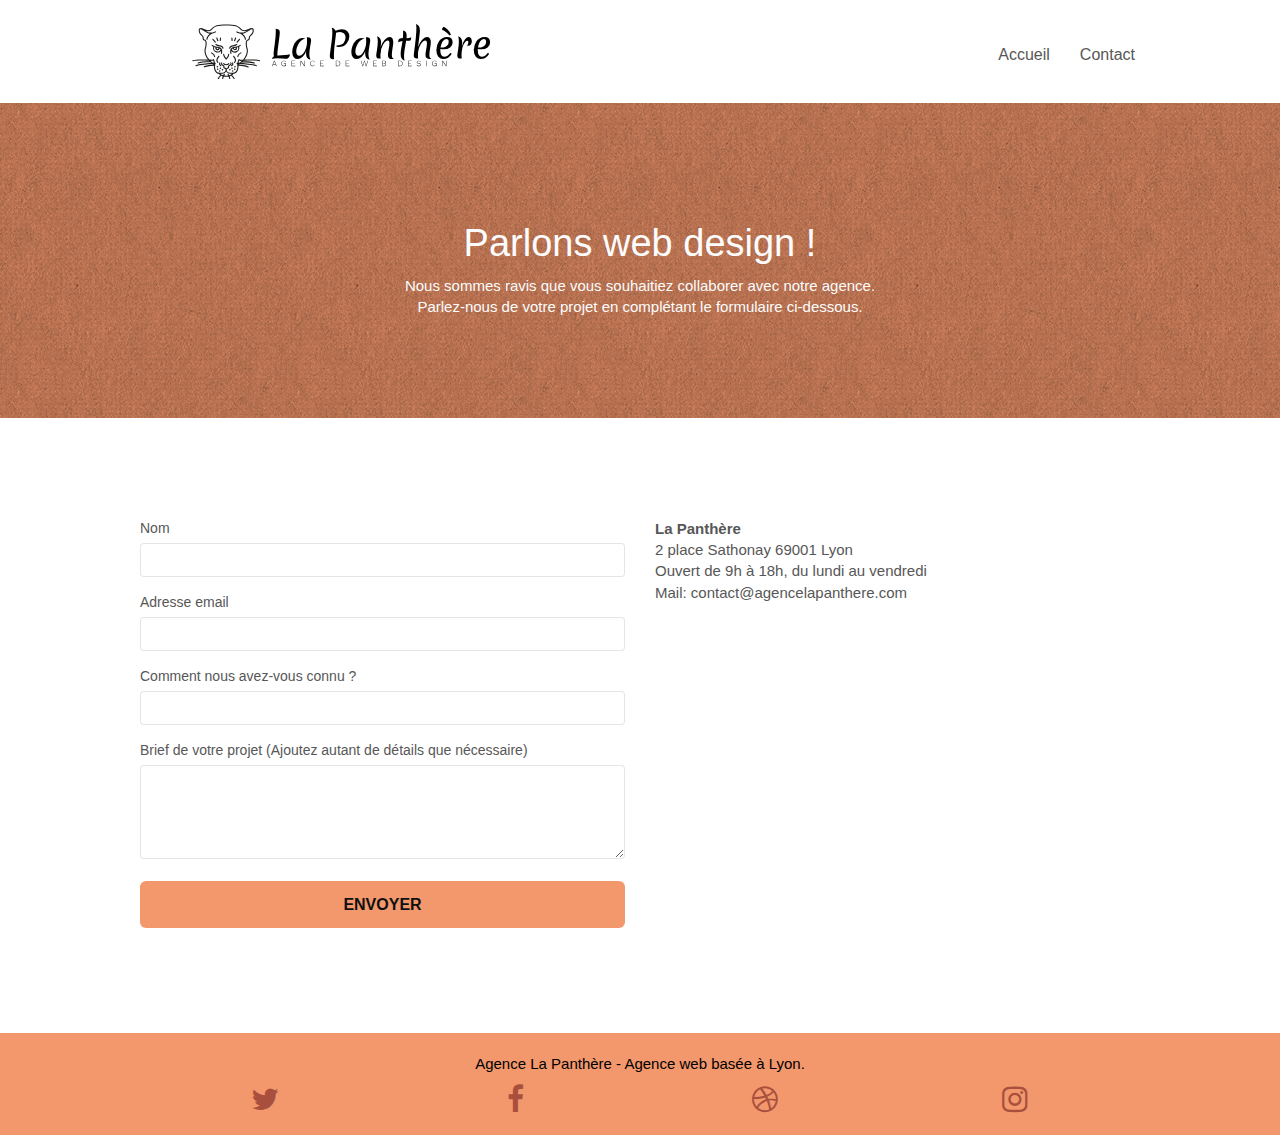
==== commit 1fd389de: "modification des class social" ====
--- a/contact.html
+++ b/contact.html
@@ -107,22 +107,22 @@
 								<div class="row row-no-gutters social">
 									<div class="col-sm-3">
 										<div class="text-center">
-											<a class="social" href="index.html"><span class="fa fa-twitter icon-md"></span></a>
+											<a id="social_media_twitter" href="index.html"><span class="fa fa-twitter icon-md"></span></a>
 										</div>
 									</div>
 									<div class="col-sm-3">
 										<div class="text-center">
-											<a class="social" href="index.html"><span class="fa fa-facebook icon-md"></span></a>
+											<a id="social_media_facebook" href="index.html"><span class="fa fa-facebook icon-md"></span></a>
 										</div>
 									</div>
 									<div class="col-sm-3">
 										<div class="text-center">
-											<a class="social" href="index.html"><span class="fa fa-dribbble icon-md"></span></a>
+											<a id="social_media_dribbble" href="index.html"><span class="fa fa-dribbble icon-md"></span></a>
 										</div>
 									</div>
 									<div class="col-sm-3">
 										<div class="text-center">
-											<a class="social" href="index.html"><span class="fa fa-instagram icon-md"></span></a>
+											<a id="social_media_instagram" href="index.html"><span class="fa fa-instagram icon-md"></span></a>
 										</div>
 									</div>
 								</div>
--- a/style.min.css
+++ b/style.min.css
@@ -1 +1 @@
-body{margin:0;padding:0;background:#fff;overflow-x:hidden;-webkit-font-smoothing:antialiased;-moz-osx-font-smoothing:grayscale}a,button{transition:all .3s ease-in-out;outline:0!important}a:hover{text-decoration:none;cursor:pointer}#page-loading-blocs-notifaction{position:fixed;top:0;bottom:0;width:100%;z-index:100000;background:#fff url(img/pageload-spinner.gif) no-repeat center center}.bloc{width:100%;clear:both;background:50% 50% no-repeat;padding:0 50px;-webkit-background-size:cover;-moz-background-size:cover;-o-background-size:cover;background-size:cover;position:relative}.bloc .container{padding-left:0;padding-right:0}.bloc-lg{padding:100px 50px}.bloc-md{padding:50px}.bloc-sm{padding:20px 50px}.bg-b-edge,.bg-bl-edge,.bg-br-edge,.bg-center,.bg-l-edge,.bg-r-edge,.bg-repeat,.bg-t-edge,.bg-tl-edge,.bg-tr-edge{-webkit-background-size:auto!important;-moz-background-size:auto!important;-o-background-size:auto!important;background-size:auto!important}.bg-repeat{background:repeat}.bg-t-edge{background:top no-repeat}.bloc-bg-texture::before{content:"";background-size:2px 2px;position:absolute;top:0;bottom:0;left:0;right:0}.texture-paper::before{background:url(img/texture-paper.png);background-size:280px 280px}.b-parallax{background-attachment:fixed}.d-bloc{color:rgba(120,120,120,.7)}.d-bloc button:hover{color:rgba(255,255,255,.9)}.d-bloc .icon-round,.d-bloc .icon-rounded,.d-bloc .icon-semi-rounded-a,.d-bloc .icon-semi-rounded-b,.d-bloc .icon-square{border-color:rgba(255,255,255,.9)}.d-bloc .divider-h span{border-color:rgba(255,255,255,.2)}.d-bloc .a-btn,.d-bloc .navbar a,.d-bloc .navbar-brand,.d-bloc a .icon-lg,.d-bloc a .icon-md,.d-bloc a .icon-sm,.d-bloc a .icon-xl,.d-bloc h1 a,.d-bloc h2 a,.d-bloc h3 a,.d-bloc h4 a,.d-bloc h5 a,.d-bloc h6 a,.d-bloc p a{color:rgba(117,31,31,.6)}.d-bloc .a-btn:hover,.d-bloc .navbar a:hover,.d-bloc .navbar-brand:hover,.d-bloc a:hover .icon-lg,.d-bloc a:hover .icon-md,.d-bloc a:hover .icon-sm,.d-bloc a:hover .icon-xl,.d-bloc h1 a:hover,.d-bloc h2 a:hover,.d-bloc h3 a:hover,.d-bloc h4 a:hover,.d-bloc h5 a:hover,.d-bloc h6 a:hover,.d-bloc p a:hover{color:#db4d4d}.d-bloc .navbar-toggle .icon-bar{background:rgba(255,255,255,1)}.d-bloc .btn-wire,.d-bloc .btn-wire:hover{color:rgba(255,255,255,1);border-color:rgba(255,255,255,1)}.d-bloc .panel{color:rgba(0,0,0,.5)}.d-bloc .panel button:hover{color:rgba(0,0,0,.7)}.d-bloc .panel icon{border-color:rgba(0,0,0,.7)}.d-bloc .panel .divider-h span{border-color:rgba(0,0,0,.1)}.d-bloc .panel .a-btn{color:rgba(0,0,0,.6)}.d-bloc .panel .a-btn:hover{color:rgba(0,0,0,1)}.d-bloc .panel .btn-wire,.d-bloc .panel .btn-wire:hover{color:rgba(0,0,0,.7);border-color:rgba(0,0,0,.3)}.d-bloc .panel,.l-bloc{color:rgba(0,0,0,.5)}.text_p{text-align:center;font-size:20px}.auteur{text-align:center}.d-bloc .panel button:hover,.l-bloc button:hover{color:rgba(0,0,0,.7)}.l-bloc .icon-round,.l-bloc .icon-rounded,.l-bloc .icon-semi-rounded-a,.l-bloc .icon-semi-rounded-b,.l-bloc .icon-square{border-color:rgba(0,0,0,.7)}.d-bloc .panel .divider-h span,.l-bloc .divider-h span{border-color:rgba(0,0,0,.1)}.d-bloc .panel .a-btn,.l-bloc .a-btn,.l-bloc .navbar a,.l-bloc .navbar-brand,.l-bloc a .icon-lg,.l-bloc a .icon-md,.l-bloc a .icon-sm,.l-bloc a .icon-xl,.l-bloc h1 a,.l-bloc h2 a,.l-bloc h3 a,.l-bloc h4 a,.l-bloc h5 a,.l-bloc h6 a,.l-bloc p a{color:rgba(0,0,0,.6)}.d-bloc .panel .a-btn:hover,.l-bloc .a-btn:hover,.l-bloc .navbar a:hover,.l-bloc .navbar-brand:hover,.l-bloc a:hover .icon-lg,.l-bloc a:hover .icon-md,.l-bloc a:hover .icon-sm,.l-bloc a:hover .icon-xl,.l-bloc h1 a:hover,.l-bloc h2 a:hover,.l-bloc h3 a:hover,.l-bloc h4 a:hover,.l-bloc h5 a:hover,.l-bloc h6 a:hover,.l-bloc p a:hover{color:rgba(0,0,0,1)}.l-bloc .navbar-toggle .icon-bar{color:rgba(0,0,0,.6)}.d-bloc .panel .btn-wire,.d-bloc .panel .btn-wire:hover,.l-bloc .btn-wire,.l-bloc .btn-wire:hover{color:rgba(0,0,0,.7);border-color:rgba(0,0,0,.3)}.voffset{margin-top:30px}.voffset-lg{margin-top:80px}.row-no-gutters{margin-right:0;margin-left:0}.row.row-no-gutters>[class*=" col-"],.row.row-no-gutters>[class^=col-]{padding-right:0;padding-left:0}#bloc-1-hero h1{font-size:32px}.navbar{margin-bottom:0;z-index:1}.navbar-brand{height:auto;padding:3px 15px;font-size:25px;font-weight:400;font-weight:600;line-height:44px}.navbar-brand img{max-height:200px;margin:0 5px 0 0;display:inline}.navbar-brand img[src$=svg]{width:400px;height:55px}.nav-center .navbar-brand img{margin:0}.navbar .nav{padding-top:2px;margin-right:-16px;float:right;z-index:1}.nav>li{float:left;margin-top:4px;font-size:16px}.navbar-nav .open .dropdown-menu>li>a{text-align:inherit}.nav>li a:focus,.nav>li a:hover{background:0 0}.navbar-toggle{margin:10px 10px 0 0;border:0}.navbar-toggle:hover{background:0 0!important}.navbar-toggle .icon-bar{background-color:rgba(0,0,0,.5);width:26px}.nav-invert .navbar .nav{float:left}.nav-invert .navbar-brand,.nav-invert .navbar-header{float:right;position:relative;z-index:2}@media (min-width:768px){.site-navigation{position:absolute;top:50%;right:20px;transform:translate(0,-50%);-webkit-transform:translateY(-50%)}.nav>li .dropdown-menu a,.nav>li .dropdown-menu a:hover{color:#484848}.nav-invert .site-navigation{left:0;right:0}.nav-center{text-align:center}.nav-center .navbar-header{width:100%}.nav-center .nav>li,.nav-center .navbar-brand,.nav-center .navbar-header{float:none;display:inline-block}.nav-center .site-navigation{position:relative;width:100%;right:0;margin-right:0;margin-top:20px}.nav-center.mini-nav .navbar-toggle{float:none;margin:10px auto 0}}.nav>li>.dropdown a{background:0 0!important;display:block;padding:14px 15px}nav .caret{margin:0 5px}.dropdown-menu .dropdown-menu{top:-8px;left:100%}.dropdown-menu .dropmenu-flow-right{top:100%;left:0;margin-left:-1px;border-top-left-radius:0;border-top-right-radius:0}.dropdown-menu .dropdown span{border:4px solid #000;border-top-color:transparent;border-right-color:transparent;border-bottom-color:transparent;margin:6px -5px 0 0!important;float:right}.mg-md{margin-top:10px;margin-bottom:20px}.mg-lg{margin-top:10px;margin-bottom:40px}.btn{margin:0 5px 5px 0}.btn.pull-right{margin:0 0 5px 5px}.btn-d,.btn-d:focus,.btn-d:hover{color:#fff;background:rgba(0,0,0,.3)}button{outline:0!important}.btn-rd{border-radius:40px}.btn-clean{border:1px solid rgba(0,0,0,.08);border-bottom-color:rgba(0,0,0,.1);text-shadow:0 1px 0 rgba(0,0,1,.1);box-shadow:0 1px 3px rgba(0,0,1,.25),inset 0 1px 0 0 rgba(255,255,255,.15)}.icon-md{font-size:30px!important}.icon-lg{font-size:60px!important}.sm-shadow{text-shadow:0 1px 2px rgba(0,0,0,.3)}.panel-sq,.panel-sq .panel-footer,.panel-sq .panel-heading{border-radius:0}.panel-rd{border-radius:30px}.panel-rd .panel-heading{border-radius:29px 29px 0 0}.panel-rd .panel-footer{border-radius:0 0 29px 29px}.form-control{border-color:rgba(0,0,0,.1);box-shadow:none}.scrollToTop{width:40px;height:40px;position:fixed;bottom:20px;right:20px;opacity:0;z-index:500;transition:all .3s ease-in-out}.scrollToTop span{margin-top:6px}.showScrollTop{font-size:14px;opacity:1}a[data-lightbox]{position:relative;display:block;text-align:center}a[data-lightbox]:hover::before{content:"+";font-family:HelveticaNeue-Light,"Helvetica Neue Light","Helvetica Neue",Helvetica,Arial;font-size:32px;width:50px;height:50px;margin-left:-25px;border-radius:50%;background:rgba(0,0,0,.6);color:#fff;font-weight:100;z-index:1;position:absolute;top:50%;transform:translateY(-50%);-webkit-transform:translateY(-50%)}a[data-lightbox]:hover img{opacity:.6;-webkit-animation-fill-mode:none;animation-fill-mode:none}#lightbox-modal{display:flex;align-items:center}#lightbox-modal .modal-dialog{width:90%;max-width:900px;margin:0 auto 0}#lightbox-modal .modal-dialog img{max-height:90vh;margin:0 auto}.lightbox-caption{padding:20px;color:#fff;background:rgba(0,0,0,.5);position:absolute;left:15px;right:15px;bottom:5px}.close-lightbox{color:#fff;font-size:30px;position:absolute;top:20px;right:20px;z-index:20;background:rgba(0,0,0,.5);border:none;line-height:30px;padding:0 9px 5px;opacity:.3}.close-lightbox:hover,.next-lightbox:hover,.prev-lightbox:hover{opacity:1;color:#fff}.next-lightbox,.prev-lightbox{font-size:20px;color:rgba(255,255,255,.9);background:rgba(0,0,0,.5);transition:all .2s ease-in-out;position:absolute;top:45%;z-index:1;opacity:.4}.next-lightbox{padding:6px 8px 1px 13px;right:25px}.prev-lightbox{padding:6px 13px 1px 10px;left:25px}.snapshot-lb .modal-body{padding-bottom:45px}.snapshot-lb .lightbox-caption{padding:0;color:rgba(0,0,0,.5);background:0 0}.btn,a,h1,h2,h3,h4,h5,h6,label,p{font-family:helvetica;font-weight:400;color:#575757!important}.container{max-width:1000px}.hero-bloc-text{font-size:38px}.hero-bloc-text-sub{font-size:36px}.statement-bloc-text{line-height:26px;font-style:italic;font-size:20px;text-align:center;font-weight:lighter;max-width:520px;margin:auto auto auto auto}#text_top_portfolio{font-size:25px}p{font-size:15px}.tight-width-whitespace{max-width:600px;margin:auto auto auto auto}.h1{font-size:20px;font-family:"Open Sans"}.cta-hero{margin-top:22px;color:#fff!important;text-transform:uppercase;padding:12px 28px 12px 28px;font-size:16px;font-weight:700}.social{max-width:400px;margin:auto auto auto auto}h2{font-size:22px;line-height:1.4em}h3{font-size:15px;text-transform:uppercase;font-weight:700;color:#333!important}.med-width-whitespace{max-width:800px;margin:auto auto auto auto;box-shadow:0 0 0 #000}h1{color:#333!important}h4{color:#333!important}.icons{margin-bottom:14px;margin-top:24px}.white{color:#000!important}.portfolio-thumb{margin-bottom:24px;width:270px;height:270px}.portfolio-row{margin-bottom:44px;margin-top:50px}.avatar{box-shadow:0 4px 9px rgba(0,0,0,.3)}.black-background{background-color:rgba(165,147,99,.7);padding:40px 40px 40px 40px}.bold-link{font-weight:900;text-decoration:underline!important}.bgc-white{background-color:#fff}.bgc-dark-slate-blue{background-color:#364577}.bgc-atomic-tangerine{background-color:#f3976c}.tc-white{color:#fcfcfc!important}.btn-atomic-tangerine{background:#f3976c;color:#101010!important}.btn-atomic-tangerine:hover{background:#c27956!important;color:#fff!important}.ltc-white{color:#fff!important}.ltc-white:hover{color:#ccc!important}.ltc-atomic-tangerine{color:#f3976c!important}.ltc-atomic-tangerine:hover{color:#c27956!important}.icon-dark-slate-blue{color:#364577!important;border-color:#364577!important}.bg-dots-bg{background-image:url(img/dots-bg.png)}.bg-lines-h2-bg{background-image:url(img/lines-h2-bg.png)}.bg-banniere{background-image:url(img/agence-la-panthere.jpg)}.bg-presentation{background-image:url(img/image-de-presentation.jpg)}@media (max-width:1024px){.bloc{padding-left:20px;padding-right:20px}.bloc-tile-2.full-width-bloc .container,.bloc-tile-3.full-width-bloc .container,.bloc-tile-4.full-width-bloc .container,.bloc.full-width-bloc{padding-left:0;padding-right:0}}@media (max-width:992px) and (min-width:768px){.navbar .nav{max-width:80%}.nav-center.navbar .nav{max-width:100%}}@media only screen and (min-width:768px) and (max-width:1024px) and (orientation:landscape){.b-parallax{background-attachment:scroll}}@media only screen and (min-width:1024px) and (max-width:1366px) and (-webkit-min-device-pixel-ratio:1.5){.b-parallax{background-attachment:scroll}}@media (max-width:991px){.container{width:100%}.b-parallax{background-attachment:scroll}#hero-bloc,.page-container{overflow-x:hidden;position:relative}.bloc-group,.bloc-group .bloc{display:block;width:100%}.bloc-fill-screen .fill-bloc-bottom-edge,.bloc-fill-screen .fill-bloc-top-edge{padding:0 20px}}@media (max-width:767px){.page-container{overflow-x:hidden;position:relative}#disqus_thread,h1,h2,h3,h4,h5,h6,p{padding-left:10px!important;padding-right:10px!important}.b-parallax{background-attachment:scroll}.navbar .nav{padding-top:0;border-top:1px solid rgba(0,0,0,.2);float:none!important}.navbar.row{margin-left:0;margin-right:0}.site-navigation{position:inherit;transform:none;-webkit-transform:none;-ms-transform:none}.nav>li{margin-top:0;border-bottom:1px solid rgba(0,0,0,.1);background:rgba(0,0,0,.05);text-align:left;padding-left:15px;width:100%}.nav>li:hover{background:rgba(0,0,0,.08)}.dropdown .dropdown a .caret{float:none;margin:5px 0 0 10px!important;border:4px solid #000;border-bottom-color:transparent;border-right-color:transparent;border-left-color:transparent}#hero-bloc .navbar .nav{background:rgba(0,0,0,.8)}#hero-bloc .navbar .nav a{color:rgba(255,255,255,.6)}.hero{padding:50px 0}.hero-nav{left:-1px;right:-1px}.navbar-collapse{padding:0;overflow-x:hidden;-webkit-box-shadow:none;box-shadow:none}.navbar-brand img{max-height:40px;width:auto}.nav-invert .navbar-header{float:none;width:100%}.nav-invert .navbar-toggle{float:left;margin-left:10px}.bloc{padding-left:0;padding-right:0}.bloc-lg,.bloc-xl,.bloc-xxl{padding:40px 0}.bloc-md,.bloc-sm{padding-left:0;padding-right:0}.bloc-fill-screen .fill-bloc-bottom-edge,.bloc-fill-screen .fill-bloc-top-edge,.bloc-tile-2 .container,.bloc-tile-3 .container,.bloc-tile-4 .container{padding-left:0;padding-right:0}.a-block{padding:0 10px}.btn-dwn{display:none}.voffset{margin-top:5px}.voffset-md{margin-top:20px}.voffset-lg{margin-top:30px}form{padding:5px}.close-lightbox{display:inline-block}.blocsapp-device-iphone5{background-size:216px 425px;padding-top:60px;width:216px;height:425px}.blocsapp-device-iphone5 img{width:180px;height:320px}}@media (max-width:400px){.bloc{padding-left:0;padding-right:0}}@media (max-width:767px){.bloc-mob-center-text{text-align:center}}+body{margin:0;padding:0;background:#fff;overflow-x:hidden;-webkit-font-smoothing:antialiased;-moz-osx-font-smoothing:grayscale}a,button{transition:all .3s ease-in-out;outline:0!important}a:hover{text-decoration:none;cursor:pointer}#page-loading-blocs-notifaction{position:fixed;top:0;bottom:0;width:100%;z-index:100000;background:#fff url(img/pageload-spinner.gif) no-repeat center center}.bloc{width:100%;clear:both;background:50% 50% no-repeat;padding:0 50px;-webkit-background-size:cover;-moz-background-size:cover;-o-background-size:cover;background-size:cover;position:relative}.bloc .container{padding-left:0;padding-right:0}.bloc-lg{padding:100px 50px}.bloc-md{padding:50px}.bloc-sm{padding:20px 50px}.bg-b-edge,.bg-bl-edge,.bg-br-edge,.bg-center,.bg-l-edge,.bg-r-edge,.bg-repeat,.bg-t-edge,.bg-tl-edge,.bg-tr-edge{-webkit-background-size:auto!important;-moz-background-size:auto!important;-o-background-size:auto!important;background-size:auto!important}.bg-repeat{background:repeat}.bg-t-edge{background:top no-repeat}.bloc-bg-texture::before{content:"";background-size:2px 2px;position:absolute;top:0;bottom:0;left:0;right:0}.texture-paper::before{background:url(img/texture-paper.png);background-size:280px 280px}.b-parallax{background-attachment:fixed}.d-bloc{color:rgba(120,120,120,.7)}.d-bloc button:hover{color:rgba(255,255,255,.9)}.d-bloc .icon-round,.d-bloc .icon-rounded,.d-bloc .icon-semi-rounded-a,.d-bloc .icon-semi-rounded-b,.d-bloc .icon-square{border-color:rgba(255,255,255,.9)}.d-bloc .divider-h span{border-color:rgba(255,255,255,.2)}.d-bloc .a-btn,.d-bloc .navbar a,.d-bloc .navbar-brand,.d-bloc a .icon-lg,.d-bloc a .icon-md,.d-bloc a .icon-sm,.d-bloc a .icon-xl,.d-bloc h1 a,.d-bloc h2 a,.d-bloc h3 a,.d-bloc h4 a,.d-bloc h5 a,.d-bloc h6 a,.d-bloc p a{color:rgba(117,31,31,.6)}.d-bloc .a-btn:hover,.d-bloc .navbar a:hover,.d-bloc .navbar-brand:hover,.d-bloc a:hover .icon-lg,.d-bloc a:hover .icon-md,.d-bloc a:hover .icon-sm,.d-bloc a:hover .icon-xl,.d-bloc h1 a:hover,.d-bloc h2 a:hover,.d-bloc h3 a:hover,.d-bloc h4 a:hover,.d-bloc h5 a:hover,.d-bloc h6 a:hover,.d-bloc p a:hover{color:#db4d4d}.d-bloc .navbar-toggle .icon-bar{background:rgba(255,255,255,1)}.d-bloc .btn-wire,.d-bloc .btn-wire:hover{color:rgba(255,255,255,1);border-color:rgba(255,255,255,1)}.d-bloc .panel{color:rgba(0,0,0,.5)}.d-bloc .panel button:hover{color:rgba(0,0,0,.7)}.d-bloc .panel icon{border-color:rgba(0,0,0,.7)}.d-bloc .panel .divider-h span{border-color:rgba(0,0,0,.1)}.d-bloc .panel .a-btn{color:rgba(0,0,0,.6)}.d-bloc .panel .a-btn:hover{color:rgba(0,0,0,1)}.d-bloc .panel .btn-wire,.d-bloc .panel .btn-wire:hover{color:rgba(0,0,0,.7);border-color:rgba(0,0,0,.3)}.d-bloc .panel,.l-bloc{color:rgba(0,0,0,.5)}.text_p{text-align:center;font-size:20px}.auteur{text-align:center}.d-bloc .panel button:hover,.l-bloc button:hover{color:rgba(0,0,0,.7)}.l-bloc .icon-round,.l-bloc .icon-rounded,.l-bloc .icon-semi-rounded-a,.l-bloc .icon-semi-rounded-b,.l-bloc .icon-square{border-color:rgba(0,0,0,.7)}.d-bloc .panel .divider-h span,.l-bloc .divider-h span{border-color:rgba(0,0,0,.1)}.d-bloc .panel .a-btn,.l-bloc .a-btn,.l-bloc .navbar a,.l-bloc .navbar-brand,.l-bloc a .icon-lg,.l-bloc a .icon-md,.l-bloc a .icon-sm,.l-bloc a .icon-xl,.l-bloc h1 a,.l-bloc h2 a,.l-bloc h3 a,.l-bloc h4 a,.l-bloc h5 a,.l-bloc h6 a,.l-bloc p a{color:rgba(0,0,0,.6)}.d-bloc .panel .a-btn:hover,.l-bloc .a-btn:hover,.l-bloc .navbar a:hover,.l-bloc .navbar-brand:hover,.l-bloc a:hover .icon-lg,.l-bloc a:hover .icon-md,.l-bloc a:hover .icon-sm,.l-bloc a:hover .icon-xl,.l-bloc h1 a:hover,.l-bloc h2 a:hover,.l-bloc h3 a:hover,.l-bloc h4 a:hover,.l-bloc h5 a:hover,.l-bloc h6 a:hover,.l-bloc p a:hover{color:rgba(0,0,0,1)}.l-bloc .navbar-toggle .icon-bar{color:rgba(0,0,0,.6)}.d-bloc .panel .btn-wire,.d-bloc .panel .btn-wire:hover,.l-bloc .btn-wire,.l-bloc .btn-wire:hover{color:rgba(0,0,0,.7);border-color:rgba(0,0,0,.3)}.voffset{margin-top:30px}.voffset-lg{margin-top:80px}.row-no-gutters{margin-right:0;margin-left:0}.row.row-no-gutters>[class*=" col-"],.row.row-no-gutters>[class^=col-]{padding-right:0;padding-left:0}#bloc-1-hero h1{font-size:32px}.navbar{margin-bottom:0;z-index:1}.navbar-brand{height:auto;padding:3px 15px;font-size:25px;font-weight:400;font-weight:600;line-height:44px}.navbar-brand img{max-height:200px;margin:0 5px 0 0;display:inline}.navbar-brand img[src$=svg]{width:400px;height:55px}.nav-center .navbar-brand img{margin:0}.navbar .nav{padding-top:2px;margin-right:-16px;float:right;z-index:1}.nav>li{float:left;margin-top:4px;font-size:16px}.navbar-nav .open .dropdown-menu>li>a{text-align:inherit}.nav>li a:focus,.nav>li a:hover{background:0 0}.navbar-toggle{margin:10px 10px 0 0;border:0}.navbar-toggle:hover{background:0 0!important}.navbar-toggle .icon-bar{background-color:rgba(0,0,0,.5);width:26px}.nav-invert .navbar .nav{float:left}.nav-invert .navbar-brand,.nav-invert .navbar-header{float:right;position:relative;z-index:2}@media (min-width:768px){.site-navigation{position:absolute;top:50%;right:20px;transform:translate(0,-50%);-webkit-transform:translateY(-50%)}.nav>li .dropdown-menu a,.nav>li .dropdown-menu a:hover{color:#484848}.nav-invert .site-navigation{left:0;right:0}.nav-center{text-align:center}.nav-center .navbar-header{width:100%}.nav-center .nav>li,.nav-center .navbar-brand,.nav-center .navbar-header{float:none;display:inline-block}.nav-center .site-navigation{position:relative;width:100%;right:0;margin-right:0;margin-top:20px}.nav-center.mini-nav .navbar-toggle{float:none;margin:10px auto 0}}.nav>li>.dropdown a{background:0 0!important;display:block;padding:14px 15px}nav .caret{margin:0 5px}.dropdown-menu .dropdown-menu{top:-8px;left:100%}.dropdown-menu .dropmenu-flow-right{top:100%;left:0;margin-left:-1px;border-top-left-radius:0;border-top-right-radius:0}.dropdown-menu .dropdown span{border:4px solid #000;border-top-color:transparent;border-right-color:transparent;border-bottom-color:transparent;margin:6px -5px 0 0!important;float:right}.mg-md{margin-top:10px;margin-bottom:20px}.mg-lg{margin-top:10px;margin-bottom:40px}.btn{margin:0 5px 5px 0}.btn.pull-right{margin:0 0 5px 5px}.btn-d,.btn-d:focus,.btn-d:hover{color:#fff;background:rgba(0,0,0,.3)}button{outline:0!important}.btn-rd{border-radius:40px}.btn-clean{border:1px solid rgba(0,0,0,.08);border-bottom-color:rgba(0,0,0,.1);text-shadow:0 1px 0 rgba(0,0,1,.1);box-shadow:0 1px 3px rgba(0,0,1,.25),inset 0 1px 0 0 rgba(255,255,255,.15)}.icon-md{font-size:30px!important}.icon-lg{font-size:60px!important}.sm-shadow{text-shadow:0 1px 2px rgba(0,0,0,.3)}.panel-sq,.panel-sq .panel-footer,.panel-sq .panel-heading{border-radius:0}.panel-rd{border-radius:30px}.panel-rd .panel-heading{border-radius:29px 29px 0 0}.panel-rd .panel-footer{border-radius:0 0 29px 29px}.form-control{border-color:rgba(0,0,0,.1);box-shadow:none}.scrollToTop{width:40px;height:40px;position:fixed;bottom:20px;right:20px;opacity:0;z-index:500;transition:all .3s ease-in-out}.scrollToTop span{margin-top:6px}.showScrollTop{font-size:14px;opacity:1}a[data-lightbox]{position:relative;display:block;text-align:center}a[data-lightbox]:hover::before{content:"+";font-family:HelveticaNeue-Light,"Helvetica Neue Light","Helvetica Neue",Helvetica,Arial;font-size:32px;width:50px;height:50px;margin-left:-25px;border-radius:50%;background:rgba(0,0,0,.6);color:#fff;font-weight:100;z-index:1;position:absolute;top:50%;transform:translateY(-50%);-webkit-transform:translateY(-50%)}a[data-lightbox]:hover img{opacity:.6;-webkit-animation-fill-mode:none;animation-fill-mode:none}#lightbox-modal{display:flex;align-items:center}#lightbox-modal .modal-dialog{width:90%;max-width:900px;margin:0 auto 0}#lightbox-modal .modal-dialog img{max-height:90vh;margin:0 auto}.lightbox-caption{padding:20px;color:#fff;background:rgba(0,0,0,.5);position:absolute;left:15px;right:15px;bottom:5px}.close-lightbox{color:#fff;font-size:30px;position:absolute;top:20px;right:20px;z-index:20;background:rgba(0,0,0,.5);border:none;line-height:30px;padding:0 9px 5px;opacity:.3}.close-lightbox:hover,.next-lightbox:hover,.prev-lightbox:hover{opacity:1;color:#fff}.next-lightbox,.prev-lightbox{font-size:20px;color:rgba(255,255,255,.9);background:rgba(0,0,0,.5);transition:all .2s ease-in-out;position:absolute;top:45%;z-index:1;opacity:.4}.next-lightbox{padding:6px 8px 1px 13px;right:25px}.prev-lightbox{padding:6px 13px 1px 10px;left:25px}.snapshot-lb .modal-body{padding-bottom:45px}.snapshot-lb .lightbox-caption{padding:0;color:rgba(0,0,0,.5);background:0 0}.btn,a,h1,h2,h3,h4,h5,h6,label,p{font-family:helvetica;font-weight:400;color:#575757!important}.container{max-width:1000px}.hero-bloc-text{font-size:38px}.hero-bloc-text-sub{font-size:36px}.statement-bloc-text{line-height:26px;font-style:italic;font-size:20px;text-align:center;font-weight:lighter;max-width:520px;margin:auto auto auto auto}#text_top_portfolio{font-size:25px}p{font-size:15px}.tight-width-whitespace{max-width:600px;margin:auto auto auto auto}.h1{font-size:20px;font-family:"Open Sans"}.cta-hero{margin-top:22px;color:#fff!important;text-transform:uppercase;padding:12px 28px 12px 28px;font-size:16px;font-weight:700}#social_media_twitter{max-width:400px;margin:auto auto auto auto}#social_media_faceboom{max-width:400px;margin:auto auto auto auto}#social_media_dribbble{max-width:400px;margin:auto auto auto auto}#social_media_instagram{max-width:400px;margin:auto auto auto auto}h2{font-size:22px;line-height:1.4em}h3{font-size:15px;text-transform:uppercase;font-weight:700;color:#333!important}.med-width-whitespace{max-width:800px;margin:auto auto auto auto;box-shadow:0 0 0 #000}h1{color:#333!important}h4{color:#333!important}.icons{margin-bottom:14px;margin-top:24px}.white{color:#000!important}.portfolio-thumb{margin-bottom:24px;width:270px;height:270px}.portfolio-row{margin-bottom:44px;margin-top:50px}.avatar{box-shadow:0 4px 9px rgba(0,0,0,.3)}.black-background{background-color:rgba(165,147,99,.7);padding:40px 40px 40px 40px}.bold-link{font-weight:900;text-decoration:underline!important}.bgc-white{background-color:#fff}.bgc-dark-slate-blue{background-color:#364577}.bgc-atomic-tangerine{background-color:#f3976c}.tc-white{color:#fcfcfc!important}.btn-atomic-tangerine{background:#f3976c;color:#101010!important}.btn-atomic-tangerine:hover{background:#c27956!important;color:#fff!important}.ltc-white{color:#fff!important}.ltc-white:hover{color:#ccc!important}.ltc-atomic-tangerine{color:#f3976c!important}.ltc-atomic-tangerine:hover{color:#c27956!important}.icon-dark-slate-blue{color:#364577!important;border-color:#364577!important}.bg-dots-bg{background-image:url(img/dots-bg.png)}.bg-lines-h2-bg{background-image:url(img/lines-h2-bg.png)}.bg-banniere{background-image:url(img/agence-la-panthere.jpg)}.bg-presentation{background-image:url(img/image-de-presentation.jpg)}@media (max-width:1024px){.bloc{padding-left:20px;padding-right:20px}.bloc-tile-2.full-width-bloc .container,.bloc-tile-3.full-width-bloc .container,.bloc-tile-4.full-width-bloc .container,.bloc.full-width-bloc{padding-left:0;padding-right:0}}@media (max-width:992px) and (min-width:768px){.navbar .nav{max-width:80%}.nav-center.navbar .nav{max-width:100%}}@media only screen and (min-width:768px) and (max-width:1024px) and (orientation:landscape){.b-parallax{background-attachment:scroll}}@media only screen and (min-width:1024px) and (max-width:1366px) and (-webkit-min-device-pixel-ratio:1.5){.b-parallax{background-attachment:scroll}}@media (max-width:991px){.container{width:100%}.b-parallax{background-attachment:scroll}#hero-bloc,.page-container{overflow-x:hidden;position:relative}.bloc-group,.bloc-group .bloc{display:block;width:100%}.bloc-fill-screen .fill-bloc-bottom-edge,.bloc-fill-screen .fill-bloc-top-edge{padding:0 20px}}@media (max-width:767px){.page-container{overflow-x:hidden;position:relative}#disqus_thread,h1,h2,h3,h4,h5,h6,p{padding-left:10px!important;padding-right:10px!important}.b-parallax{background-attachment:scroll}.navbar .nav{padding-top:0;border-top:1px solid rgba(0,0,0,.2);float:none!important}.navbar.row{margin-left:0;margin-right:0}.site-navigation{position:inherit;transform:none;-webkit-transform:none;-ms-transform:none}.nav>li{margin-top:0;border-bottom:1px solid rgba(0,0,0,.1);background:rgba(0,0,0,.05);text-align:left;padding-left:15px;width:100%}.nav>li:hover{background:rgba(0,0,0,.08)}.dropdown .dropdown a .caret{float:none;margin:5px 0 0 10px!important;border:4px solid #000;border-bottom-color:transparent;border-right-color:transparent;border-left-color:transparent}#hero-bloc .navbar .nav{background:rgba(0,0,0,.8)}#hero-bloc .navbar .nav a{color:rgba(255,255,255,.6)}.hero{padding:50px 0}.hero-nav{left:-1px;right:-1px}.navbar-collapse{padding:0;overflow-x:hidden;-webkit-box-shadow:none;box-shadow:none}.navbar-brand img{max-height:40px;width:auto}.nav-invert .navbar-header{float:none;width:100%}.nav-invert .navbar-toggle{float:left;margin-left:10px}.bloc{padding-left:0;padding-right:0}.bloc-lg,.bloc-xl,.bloc-xxl{padding:40px 0}.bloc-md,.bloc-sm{padding-left:0;padding-right:0}.bloc-fill-screen .fill-bloc-bottom-edge,.bloc-fill-screen .fill-bloc-top-edge,.bloc-tile-2 .container,.bloc-tile-3 .container,.bloc-tile-4 .container{padding-left:0;padding-right:0}.a-block{padding:0 10px}.btn-dwn{display:none}.voffset{margin-top:5px}.voffset-md{margin-top:20px}.voffset-lg{margin-top:30px}form{padding:5px}.close-lightbox{display:inline-block}.blocsapp-device-iphone5{background-size:216px 425px;padding-top:60px;width:216px;height:425px}.blocsapp-device-iphone5 img{width:180px;height:320px}}@media (max-width:400px){.bloc{padding-left:0;padding-right:0}}@media (max-width:767px){.bloc-mob-center-text{text-align:center}}